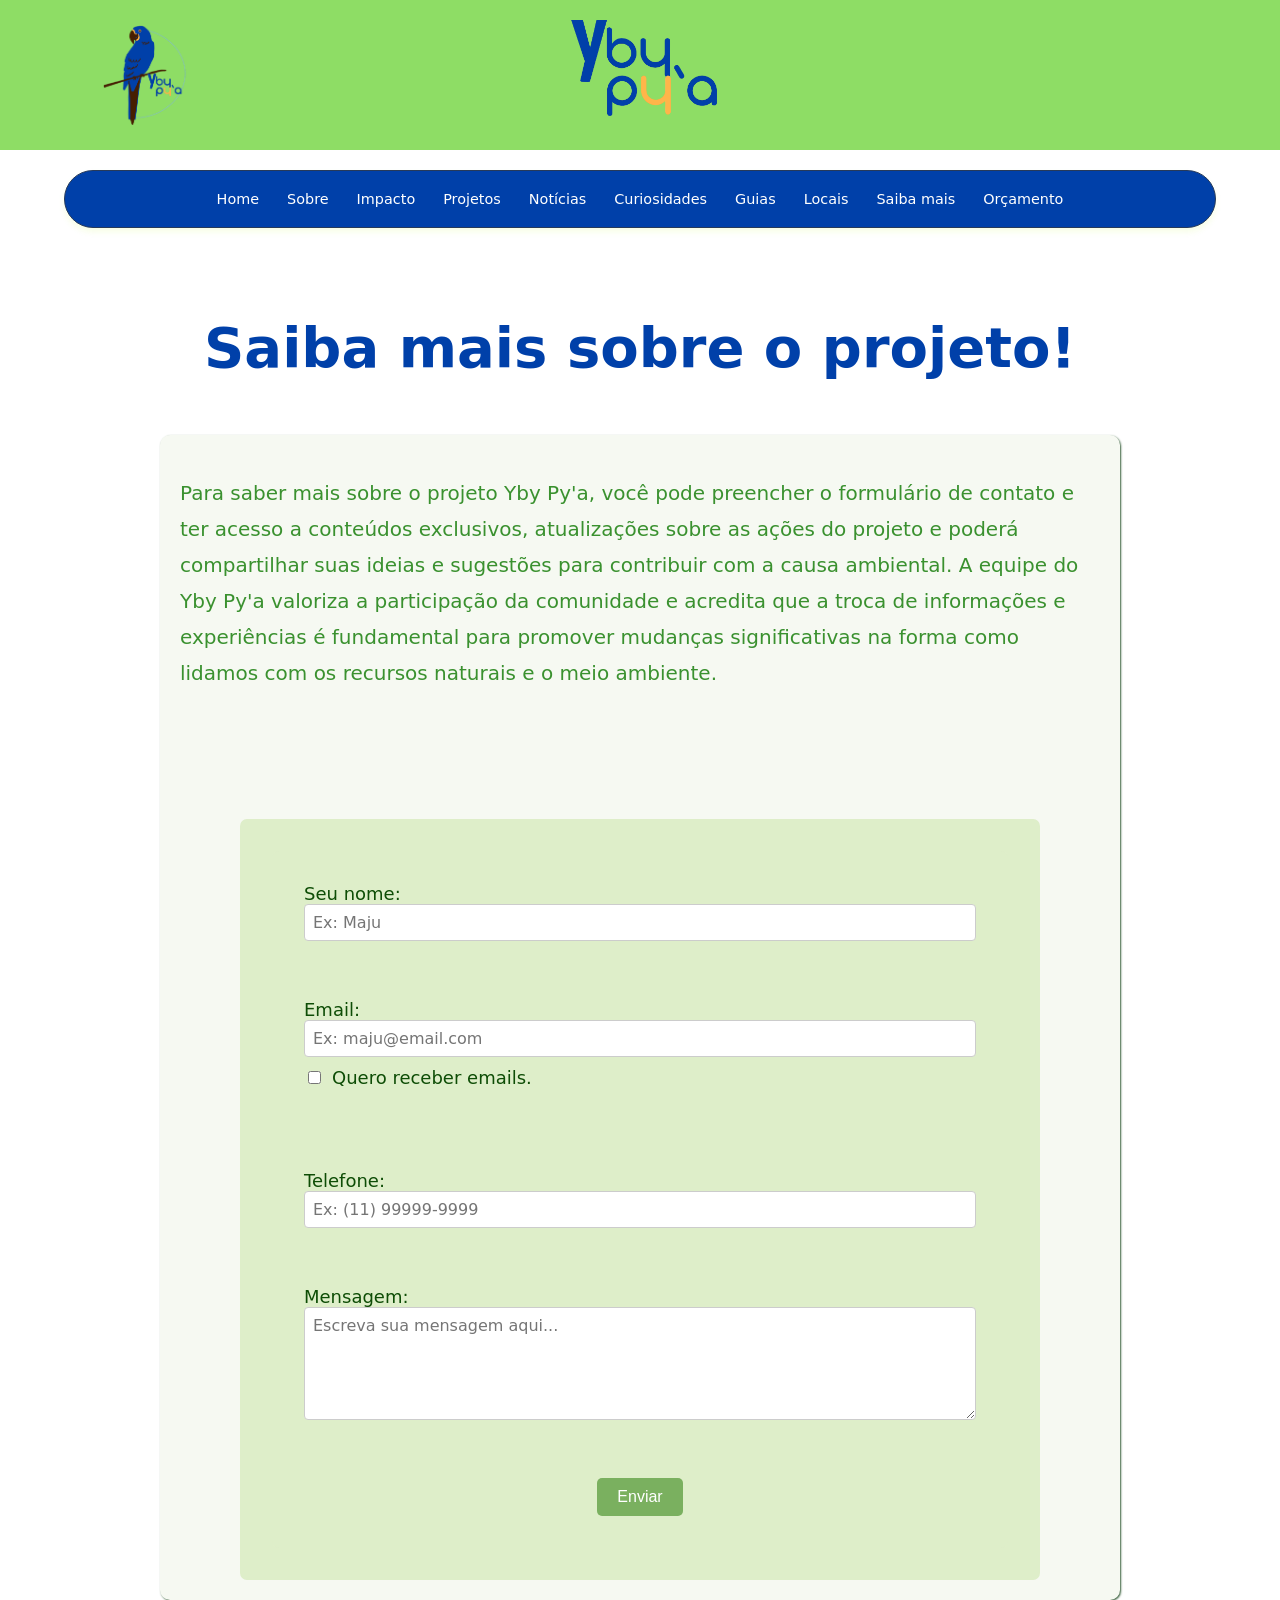
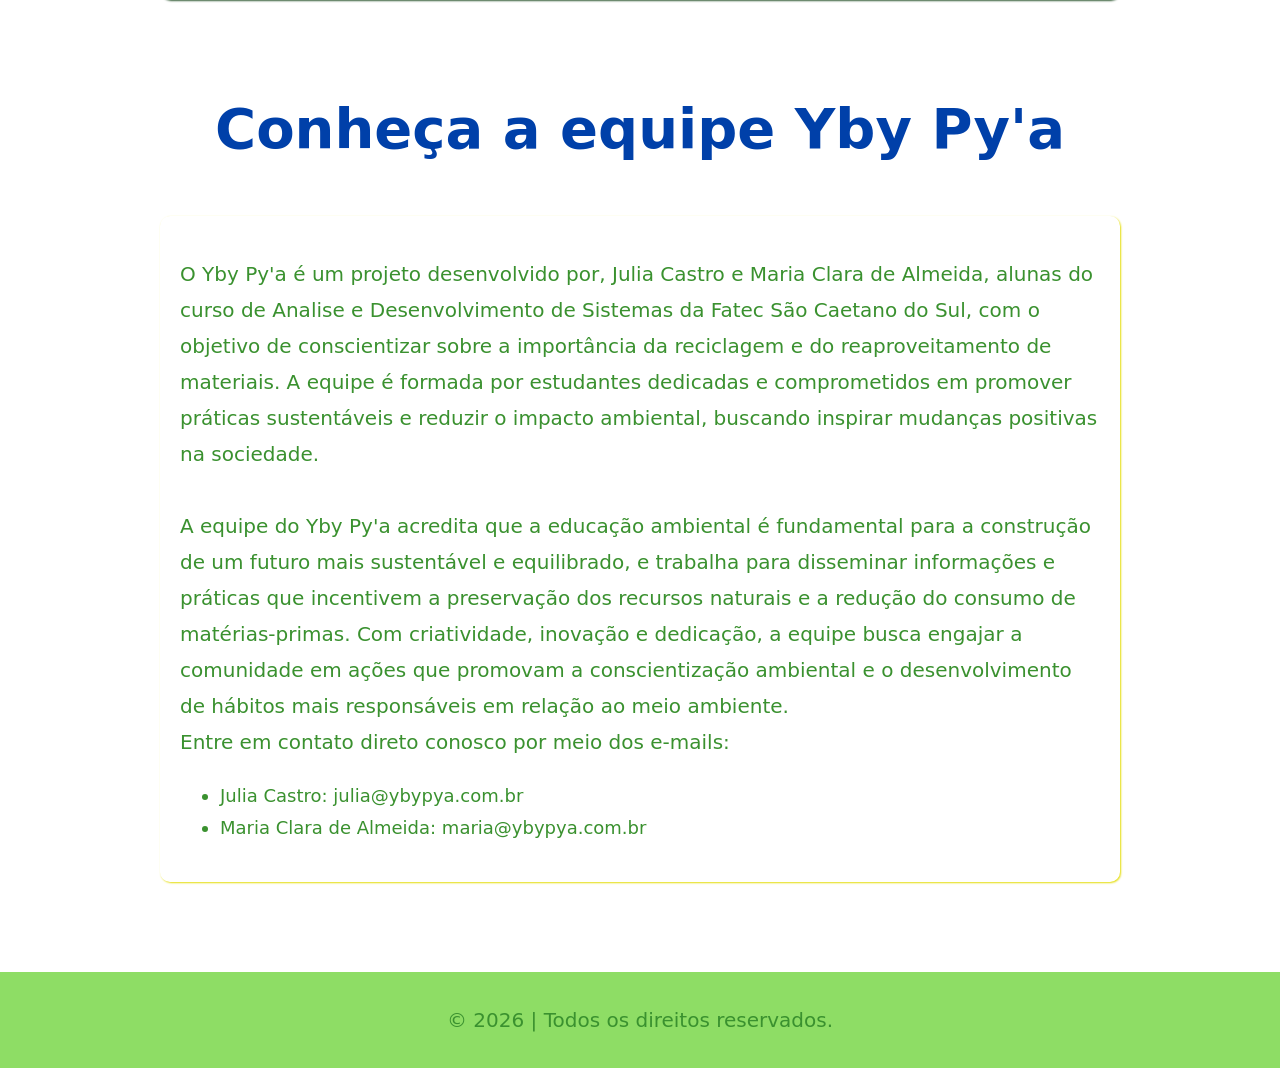
==== contato.html @ 5e4e6590 ".php tirado" ====
<!DOCTYPE html>
<html lang="pt-BR">
<head>
    <meta charset="UTF-8">
    <meta name="viewport" content="width=device-width, initial-scale=1.0">
    <title>Saiba mais</title>
    <link rel="stylesheet" href="css/contato.css">
    <link rel="icon" href="img/logo.png">
</head>
<body>
    <header>
         <img src="img/logo.png" alt="Logotipo do projeto Yby Py'a" class="logo">
         <img src="img/slogan.png" alt="Slogan do projeto Yby Py'a" class="slogan">
    </header>
    <nav class="navbar" aria-label="Navegação principal">
            <ul>
                <li><a href="index.html">Home</a></li>
                <li><a href="sobre.html">Sobre</a></li>
                <li><a href="impacto.html">Impacto</a></li>
                <li><a href="projetos.html">Projetos</a></li>
                <li><a href="noticias.html">Notícias</a></li>
                <li><a href="curiosidades.html">Curiosidades</a></li>
                <li><a href="guias.html">Guias</a></li>
                <li><a href="localizacao.html">Locais</a></li>
                <li><a href="contato.html">Saiba mais</a></li>
                <li><a href="orcamento.html">Orçamento</a></li>
            </ul>
            <div class="indicador"></div>
        </nav>
    <main>
         <h1>Saiba mais sobre o projeto!</h1>
        <article class="saibamais">
            <div>
                <p>
                Para saber mais sobre o projeto Yby Py'a, você pode preencher o formulário de contato e ter acesso a conteúdos exclusivos, atualizações sobre as ações do projeto e poderá compartilhar suas ideias e sugestões para contribuir com a causa ambiental. A equipe do Yby Py'a valoriza a participação da comunidade e acredita que a troca de informações e experiências é fundamental para promover mudanças significativas na forma como lidamos com os recursos naturais e o meio ambiente.
                </p>
            </div>
            <br><br>
            <article class="formulario contato">
                <div>
                    <form id="formContato" class="contato" method="post" enctype="multipart/form-data">
                        <label for="nome">
                            Seu nome: <br>
                            <input id="nome" class="resp" type="text" name="Nvisitante" maxlength="80" placeholder="Ex: Maju" required aria-required="true" pattern="[A-Za-zÀ-ÿ\s]+" title="Por favor, digite apenas letras e espaços no seu nome.">
                        </label>
                        <br><br>
                        <label for="email">
                            Email: <br>
                            <input id="email" class="resp" type="email" name="email" maxlength="100" placeholder="Ex: maju@email.com" required aria-required="true" pattern="[a-zA-Z0-9._%+-]+@[a-zA-Z0-9.-]+\.[a-zA-Z]{2,}$" title="Insira um e-mail válido contendo '@' e domínio com ponto (ex: usuario@email.com).">
                        </label>
                        <label class="check" for="receberemails">
                            <input id="receberemails" type="checkbox" name="receberemails" value="sim">
                            Quero receber emails.
                        </label>
                        <br><br><br>
                        <label for="telefone">
                            Telefone: <br>
                            <input id="telefone" class="resp" type="tel" name="telefone" maxlength="15" placeholder="Ex: (11) 99999-9999" pattern="^[0-9()\s-]+$" title="Digite apenas números, DDD, parênteses e traços no telefone.">
                        </label>
                        <br><br>
                        <label for="mensagem">
                            Mensagem: <br>
                            <textarea id="mensagem" class="resp" name="mensagem" rows="5" cols="50" placeholder="Escreva sua mensagem aqui..."></textarea>
                        </label>
                        <br><br>
                        <input class="botao" type="submit" value="Enviar">
                    </form>
                </div>
            </article>
        </article>
            <br>
        <h1>Conheça a equipe Yby Py'a</h1>
        <article class="equipe">
            <div>
                <p>
                    O Yby Py'a é um projeto desenvolvido por, Julia Castro e Maria Clara de Almeida, alunas do curso de Analise e Desenvolvimento de Sistemas da Fatec São Caetano do Sul, com o objetivo de conscientizar sobre a importância da reciclagem e do reaproveitamento de materiais. A equipe é formada por estudantes dedicadas e comprometidos em promover práticas sustentáveis e reduzir o impacto ambiental, buscando inspirar mudanças positivas na sociedade.
                    <br><br>
                    A equipe do Yby Py'a acredita que a educação ambiental é fundamental para a construção de um futuro mais sustentável e equilibrado, e trabalha para disseminar informações e práticas que incentivem a preservação dos recursos naturais e a redução do consumo de matérias-primas. Com criatividade, inovação e dedicação, a equipe busca engajar a comunidade em ações que promovam a conscientização ambiental e o desenvolvimento de hábitos mais responsáveis em relação ao meio ambiente.
                    <br>
                     Entre em contato direto conosco por meio dos e-mails:
                </p>
                <ul>
                    <li> Julia Castro:  julia@ybypya.com.br </li>
                    <li> Maria Clara de Almeida:  maria@ybypya.com.br </li>
                </ul>
            </div>
        </article>
        <dialog id="myModal" aria-modal="true" aria-labelledby="modalTitle">
            <h2 id="modalTitle">Formulário enviado!</h2>
            <p>Obrigado por participar do Yby Py'a. Em breve você receberá novidades sobre o projeto!.</p>
            <button id="closeModal" type="button">Fechar</button>
        </dialog>
    </main>
    <footer>
        <p>
            © 2026 | Todos os direitos reservados.
        </p>
    </footer>
    <script src="js/modal.js"></script>
    <script src="js/navbar.js"></script>
</body>
</html>
---- css/contato.css ----
* {
    box-sizing: border-box;
}

html {
    font-size: 16px;
    scroll-behavior: smooth;
}

body {
    margin: 0;
    padding: 0;
    font-family: system-ui, -apple-system, BlinkMacSystemFont, 'Segoe UI', sans-serif;
    background-color: white;
    color: #30472d;
    max-width: 100%;
    overflow-x: hidden;
}

/* ==========================================================================
   CABEÇALHO
   ========================================================================== */
header {
    background-color: #8edd65;
    text-align: center;
    padding: 1.25rem;
    display: grid;
    grid-template-columns: 1fr 1fr 1fr;
    align-items: center;
}

.logo {
    width: 15.625rem;
    max-width: 100%;
    height: 6.25rem;
    object-fit: contain;
    border-radius: 0.375rem;
    grid-column: 1;
    justify-self: start;
}

.slogan {
    width: 15.625rem;
    max-width: 100%;
    height: 6.875rem;
    object-fit: cover;
    border-radius: 0.375rem;
    grid-column: 2;
    justify-self: center;
}

/* ==========================================================================
   NAVEGAÇÃO (.navbar)
   ========================================================================== */
.navbar {
    position: relative;
    width: 80%;   
    margin: 20px auto;    
    padding: 15px 20px;
    background-color: #0040a9;
    border-radius: 60px;
    backdrop-filter: blur(10px);
    box-shadow: 0 4px 6px rgba(172, 248, 9, 0.1);
    border: 0.5px solid #273a59;
}

.navbar ul {
    position: relative;
    z-index: 1;               
    display: flex;
    justify-content: center;
    align-items: center;      
    gap: 10px;
    margin: 0;
    padding: 0;
    list-style: none;
}

.navbar a {
    display: block;
    padding: 10px 20px;
    font-size: 16px;
    line-height: normal;
    color: #fff;
    text-decoration: none;
    font-weight: 500;
    border-radius: 30px;
    text-align: center;
    background: none;       
    transition: color 0.3s ease, transform 0.3s ease;
}

.navbar a:hover,
.navbar a.ativo {
    color: #0040a9;
}

.navbar a:hover {
    color: #0040a9;
    transform: translateY(-2px);
}

.navbar:hover a.ativo:not(:hover) {
    color: #fff;
}

.indicador {
    position: absolute;
    z-index: 0;
    top: 0;
    left: 0;
    width: 0;
    height: 0;
    background-color: #8edd65;
    border-radius: 30px;
    box-shadow: 0 0 14px rgba(142, 221, 101, 0.6); 
    transition: left 0.4s cubic-bezier(0.68, -0.25, 0.27, 1.25),
                width 0.4s cubic-bezier(0.68, -0.25, 0.27, 1.25),
                top 0.4s ease,
                height 0.4s ease;
    pointer-events: none;
}

/* ==========================================================================
   CONTEÚDO PRINCIPAL E TIPOGRAFIA (UNIDADES RELATIVAS REM/EM)
   ========================================================================== */
main {
    padding: 2.5rem;
}

h1 {
    color: #0040a9;
    font-size: 3.5rem;
    line-height: 1.3;
    display: flex;
    justify-content: center;
    text-align: center;
    margin: 1.5rem 0;
}

h2 {
    font-size: 1.75rem;
    color: #0040a9;
}

p {
    color: #3a912f;
    font-size: 1.25rem;
    line-height: 1.8;
}

ul {
    color: #3a912f;
    font-size: 1.125rem;
    line-height: 1.8;
}

b {
    color: #0040a9;
    text-align: center;
    font-size: 1.5rem;
    line-height: 1.5;
}

/* ==========================================================================
   SEÇÕES E CARDS (.saibamais, .equipe)
   ========================================================================== */
.saibamais {
    background-color: #f6f9f2;
    font-size: 1.25rem;
    box-shadow: 1px 1px 2px #3b623e;
    color: #30472d;
    padding: 1.25rem;
    margin: 3.125rem auto;
    width: 80%;
    display: flex;
    flex-direction: column;
    align-items: stretch;
    gap: 1.875rem;
    border-radius: 0.625rem;
    transition: transform 0.3s ease, box-shadow 0.3s ease;
}

.saibamais:hover {
    transform: translateY(-8px);
    box-shadow: 2px 4px 8px #517854;
}

.equipe {
    background-color: #ffffff;
    box-shadow: 1px 1px 2px #e4dd0b;
    padding: 1.25rem;
    margin: 3.125rem auto;
    width: 80%;
    display: flex;
    gap: 1.875rem;
    align-items: center;
    border-radius: 0.625rem;
    transition: transform 0.3s ease, box-shadow 0.3s ease;
}

.equipe:hover {
    transform: translateY(-8px);
    box-shadow: 2px 4px 8px #e4dd0b;
}

/* ==========================================================================
   FORMULÁRIO (.formulario, .contato)
   ========================================================================== */
.formulario,
.contato {
    border-radius: 0.4375rem;
    box-shadow: none;
    background-color: #deeec9;
    padding: 2rem;
    align-items: center;
    font-size: 1.25rem;
    width: 100%;
    max-width: 800px;
    margin: 0 auto;
}

.formulario:hover,
.contato:hover {
    transform: none;
    box-shadow: none;
}

label {
    display: block;
    margin-bottom: 0.625rem;
    font-size: 1.125rem;
    color: #0e4d06;
}

input.resp,
textarea.resp,
.resp {
    width: 100%;
    padding: 0.5rem;
    border: 1px solid #ccc;
    border-radius: 0.25rem;
    font-size: 1rem;
    display: block;
    font-family: inherit;
    box-sizing: border-box;
}

textarea.resp {
    resize: vertical;
}

.botao {
    background-color: #7ab05f;
    color: white;
    border: none;
    padding: 0.625rem 1.25rem;
    font-size: 1rem;
    border-radius: 0.3125rem;
    cursor: pointer;
    display: block;
    margin: 0 auto;
    transition: background-color 0.3s ease;
}

.botao:hover {
    background-color: #63924c;
}

.check {
    display: flex;
    align-items: center;
    gap: 0.5rem;
    margin-top: 0.625rem;
    font-size: 1.125rem;
}

/* ==========================================================================
   MODAL / DIALOG
   ========================================================================== */
dialog {
    border: none;
    border-radius: 0.5rem;
    padding: 1.5rem;
    max-width: 25rem;
    width: 90%;
    box-shadow: 0 10px 25px rgba(0, 0, 0, 0.2);
}

dialog::backdrop {
    background: rgba(0, 0, 0, 0.5);
    backdrop-filter: blur(2px);
}

#myModal {
    text-align: center;
}

#myModal button {
    display: block;
    margin: 1.25rem auto 0;
    padding: 0.5rem 1.5rem;
    border: none;
    border-radius: 0.5rem;
    background-color: #3a9a3a;
    color: white;
    font-size: 1rem;
    cursor: pointer;
    transition: background-color 0.3s ease;
}

#myModal button:hover {
    background-color: #2d7a2d;
}

/* ==========================================================================
   RODAPÉ
   ========================================================================== */
footer {
    background-color: #8edd65;
    color: white;
    align-items: center;
    justify-content: center;
    display: flex;
    min-height: 3.125rem;
    padding: 0.625rem;
    text-align: center;
    font-size: 1rem;
}

/* ==========================================================================
   MEDIA QUERIES (RESPONSIVIDADE COMPLETA)
   ========================================================================== */

/* 1. CELULAR (MÁXIMO 600px) */
@media (max-width: 600px) {
    header {
        grid-template-columns: 1fr;
        gap: 0.75rem;
        padding: 1rem;
    }

    .logo,
    .slogan {
        grid-column: 1;
        justify-self: center;
        max-width: 12.5rem;
        height: auto;
    }

    main {
        padding: 1.25rem 0.75rem;
    }

    h1 {
        font-size: 1.875rem;
        margin: 1rem 0;
    }

    h2 {
        font-size: 1.35rem;
    }

    p {
        font-size: 1rem;
        line-height: 1.6;
    }

    ul {
        font-size: 0.9375rem;
        line-height: 1.6;
        padding-left: 1.25rem;
    }

    .navbar {
        width: 100%;
        margin: 0.75rem auto;
        padding: 0.625rem 0.5rem;
        border-radius: 1.25rem;
    }

    .navbar ul {
        display: flex;
        flex-wrap: wrap;
        justify-content: center;
        align-items: center;
        gap: 0.375rem;
        width: 100%;
    }

    .navbar li {
        flex: 1 1 auto;
        text-align: center;
    }

    .navbar a {
        padding: 0.5rem 0.625rem;
        font-size: 0.8125rem;
        border-radius: 0.75rem;
        white-space: nowrap;
    }

    .indicador {
        display: none;
    }

    .saibamais,
    .equipe,
    article {
        width: 100%;
        margin: 1.5rem auto;
        padding: 1rem;
        flex-direction: column;
        align-items: stretch;
        gap: 1rem;
    }

    .formulario,
    .contato,
    form#formContato {
        width: 100%;
        padding: 1rem;
        box-sizing: border-box;
    }

    input.resp,
    textarea.resp,
    .resp,
    form input[type="text"],
    form input[type="email"],
    form input[type="tel"],
    form textarea {
        width: 100%;
        padding: 0.625rem;
        font-size: 1rem;
        box-sizing: border-box;
    }

    .botao {
        width: 100%;
        padding: 0.75rem;
        font-size: 1rem;
    }
}

/* 2. TABLET (601px A 1024px) */
@media (min-width: 601px) and (max-width: 1024px) {
    header {
        grid-template-columns: 1fr 1fr;
        gap: 1rem;
        padding: 1.25rem;
    }

    .logo {
        grid-column: 1;
        justify-self: center;
        max-width: 13.75rem;
        height: auto;
    }

    .slogan {
        grid-column: 2;
        justify-self: center;
        max-width: 13.75rem;
        height: auto;
    }

    main {
        padding: 1.875rem 1.25rem;
    }

    h1 {
        font-size: 2.5rem;
    }

    p {
        font-size: 1.125rem;
        line-height: 1.7;
    }

    ul {
        font-size: 1rem;
        line-height: 1.7;
    }

    .navbar {
        width: 95%;
        padding: 0.75rem 0.5rem;
        border-radius: 2rem;
    }

    .navbar ul {
        display: flex;
        flex-wrap: wrap;
        justify-content: center;
        gap: 0.375rem;
    }

    .navbar a {
        padding: 0.5rem 0.625rem;
        font-size: 0.875rem;
    }

    .saibamais,
    .equipe {
        width: 90%;
        padding: 1.25rem;
        margin: 2rem auto;
    }

    .formulario,
    .contato {
        width: 90%;
        padding: 1.25rem;
    }

    input.resp,
    textarea.resp,
    .resp {
        width: 100%;
    }
}

/* 3. NOTEBOOKS E MONITORES INTERMEDIÁRIOS (1025px A 1366px) - CORREÇÃO DA NAVBAR */
@media (min-width: 1025px) and (max-width: 1366px) {
    .navbar {
        width: 90%;
        max-width: 100%;
        padding: 12px 15px;
    }

    .navbar ul {
        gap: 4px;
    }

    .navbar a {
        padding: 8px 12px;
        font-size: 0.9rem;
    }
}

/* 4. DESKTOP TELA GRANDE (ACIMA DE 1366px) */
@media (min-width: 1367px) {
    header {
        grid-template-columns: 1fr 1fr 1fr;
        padding: 1.25rem 2.5rem;
    }

    .logo {
        grid-column: 1;
        justify-self: start;
    }

    .slogan {
        grid-column: 2;
        justify-self: center;
    }

    main {
        padding: 2.5rem;
    }

    h1 {
        font-size: 3.5rem;
    }

    p {
        font-size: 1.25rem;
    }

    .navbar {
        width: 85%;
        max-width: 80rem;
    }

    .navbar ul {
        display: flex;
        flex-wrap: nowrap;
        justify-content: center;
        gap: 0.625rem;
    }

    .navbar a {
        padding: 0.625rem 1.25rem;
        font-size: 1rem;
    }

    .saibamais,
    .equipe {
        width: 80%;
        max-width: 68.75rem;
    }

    .formulario,
    .contato {
        width: 100%;
        max-width: 800px;
        margin: 0 auto;
        padding: 2rem;
    }

    input.resp,
    textarea.resp,
    .resp {
        width: 100%;
    }
}
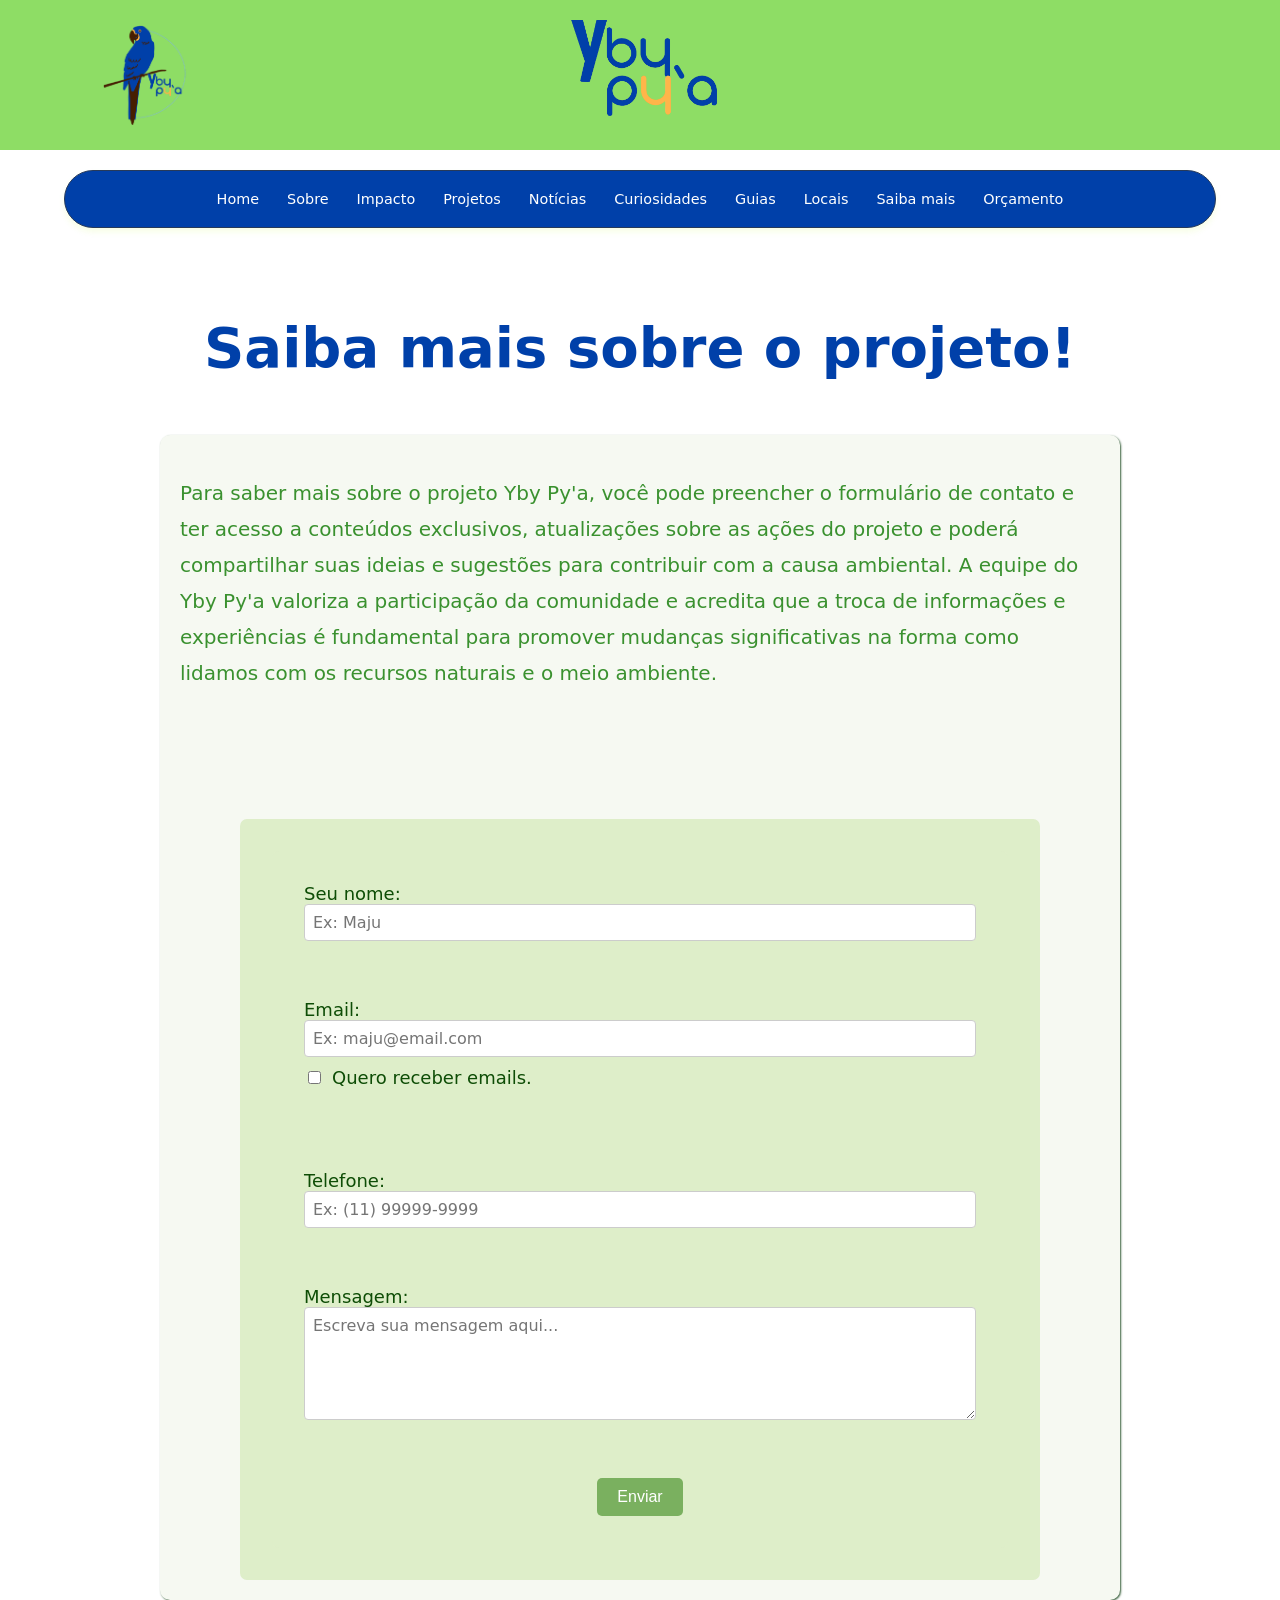
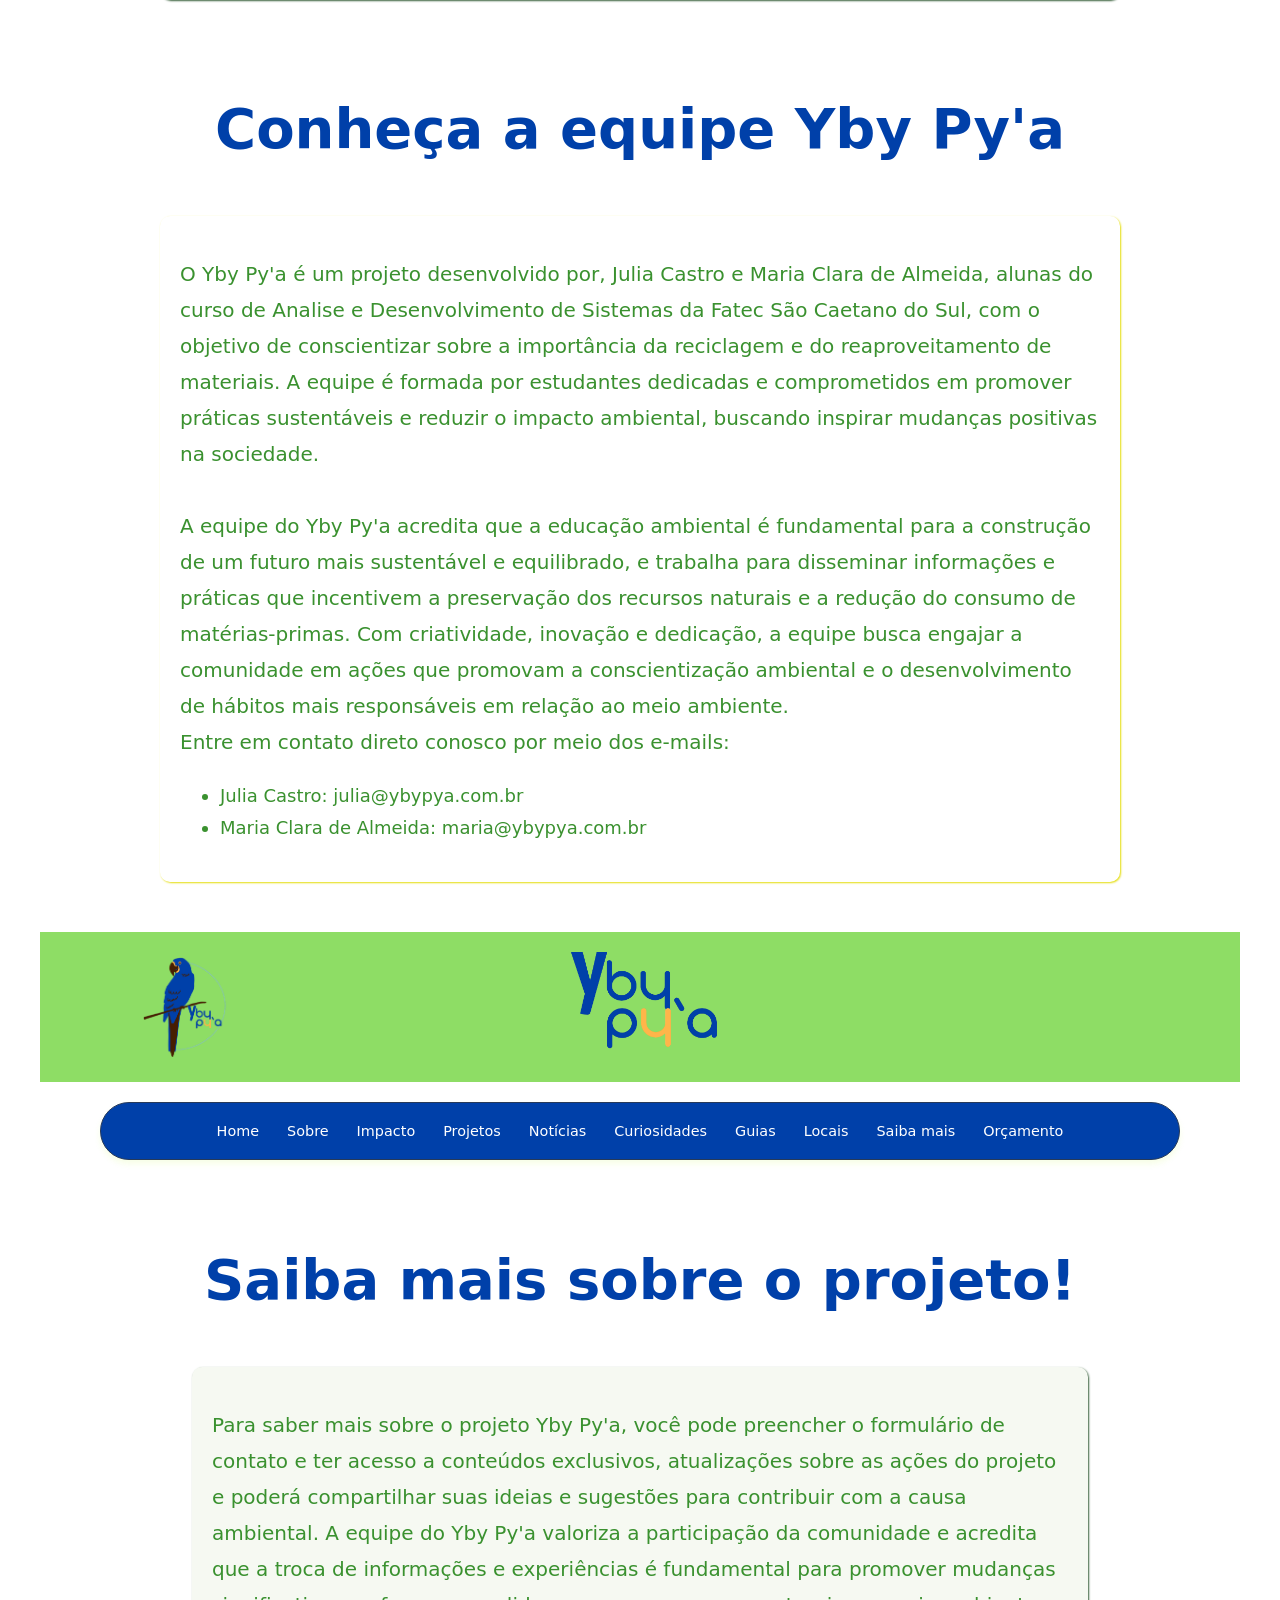
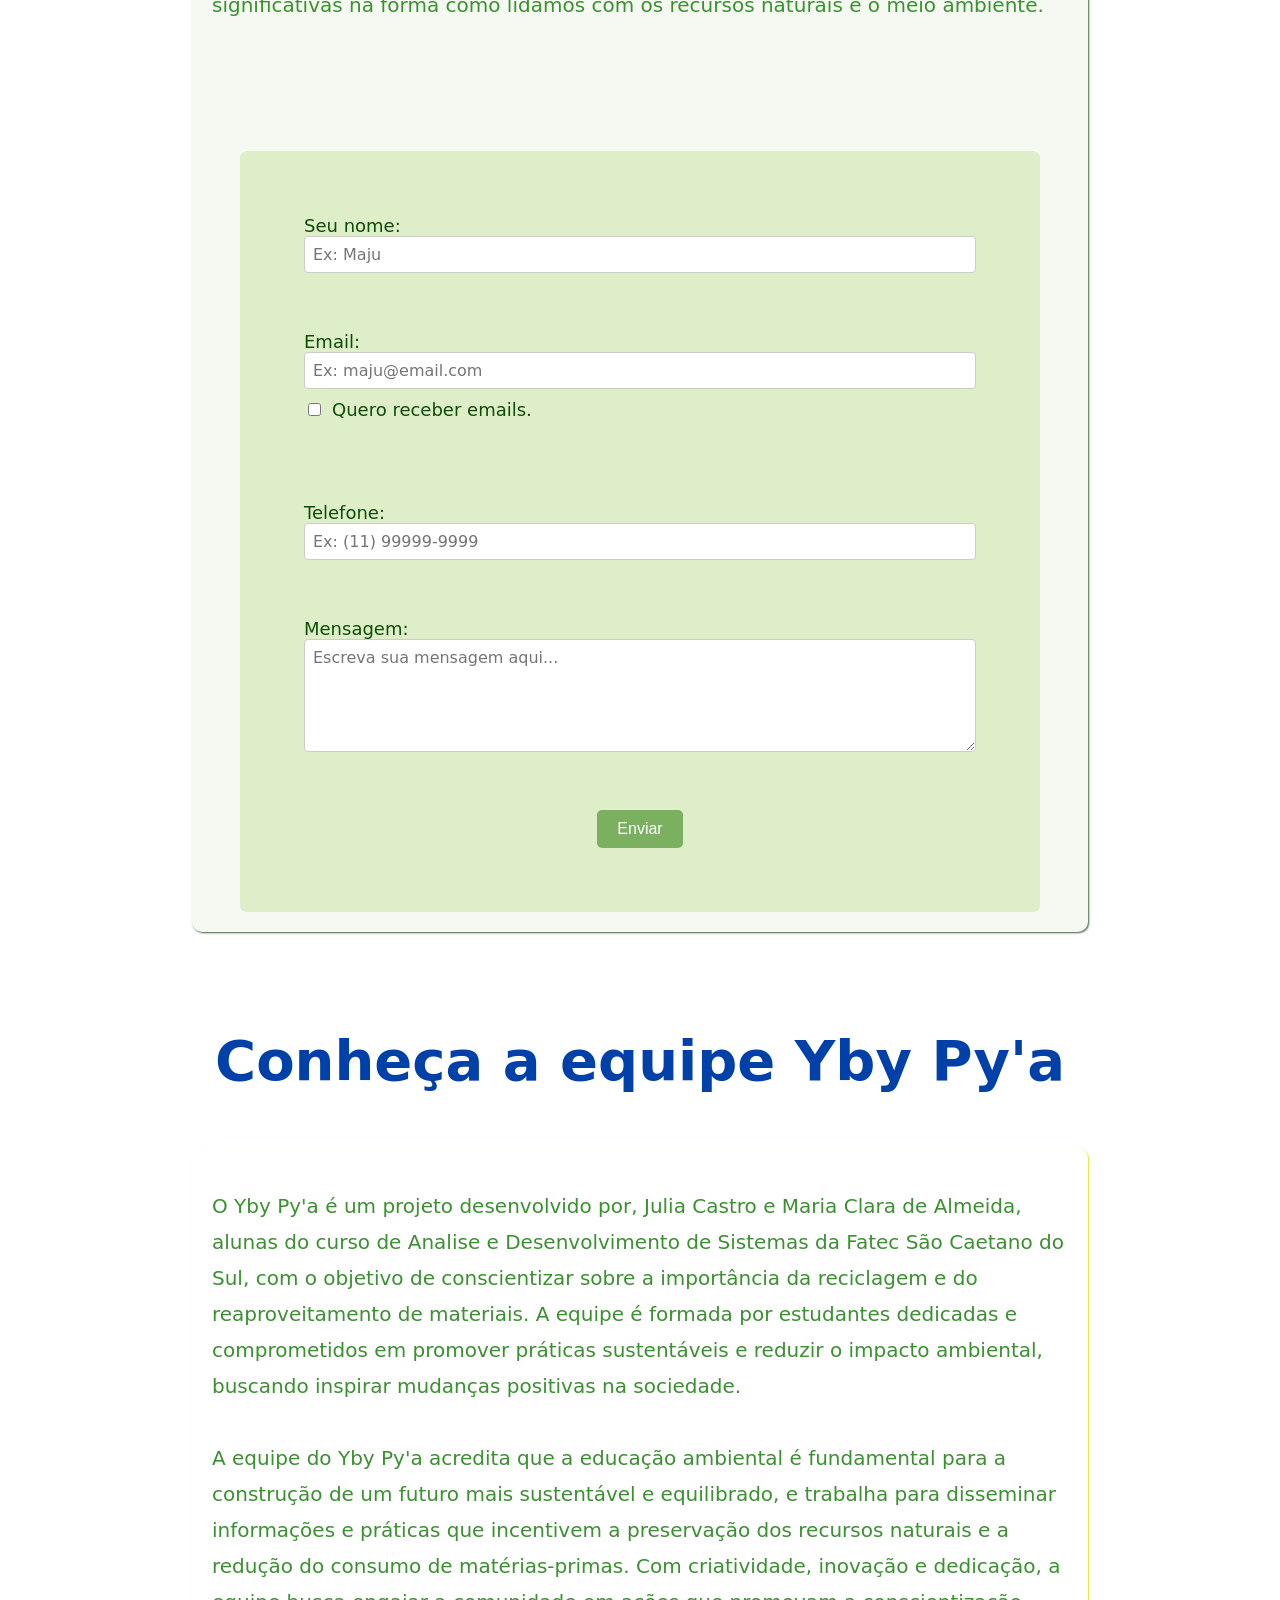
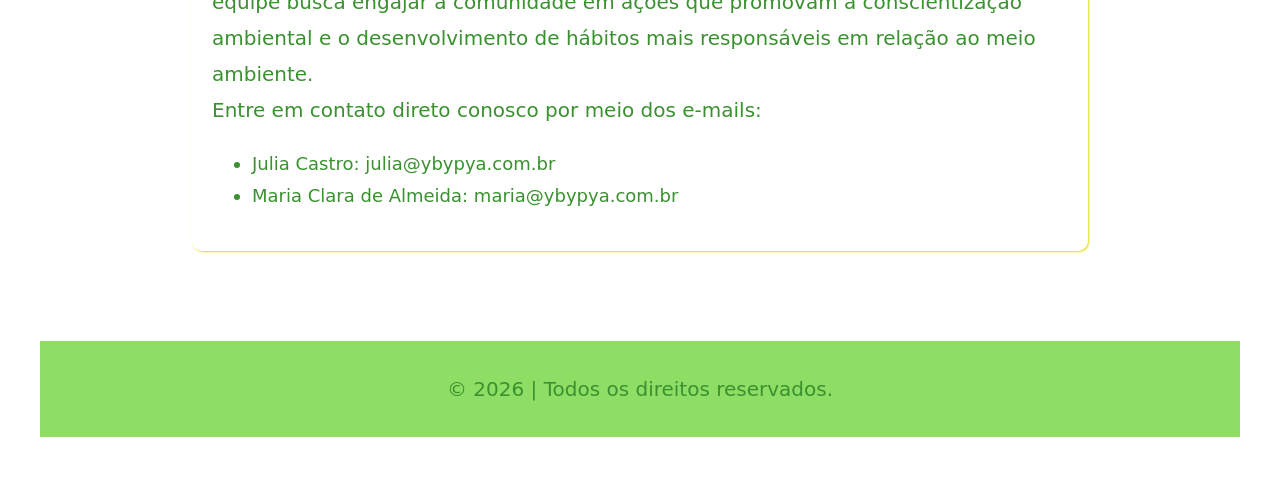
==== commit 69946d2e: "tentativa 8 formulários certo" ====
--- a/contato.html
+++ b/contato.html
@@ -38,7 +38,7 @@
             <br><br>
             <article class="formulario contato">
                 <div>
-                    <form id="formContato" class="contato" method="post" enctype="multipart/form-data">
+                    <form id="formContato" class="contato">
                         <label for="nome">
                             Seu nome: <br>
                             <input id="nome" class="resp" type="text" name="Nvisitante" maxlength="80" placeholder="Ex: Maju" required aria-required="true" pattern="[A-Za-zÀ-ÿ\s]+" title="Por favor, digite apenas letras e espaços no seu nome.">
@@ -63,7 +63,7 @@
                             <textarea id="mensagem" class="resp" name="mensagem" rows="5" cols="50" placeholder="Escreva sua mensagem aqui..."></textarea>
                         </label>
                         <br><br>
-                        <input class="botao" type="submit" value="Enviar">
+                        <button type="button" id="btnEnviar" class="botao">Enviar</button>
                     </form>
                 </div>
             </article>
@@ -85,18 +85,138 @@
                 </ul>
             </div>
         </article>
-        <dialog id="myModal" aria-modal="true" aria-labelledby="modalTitle">
+        <!DOCTYPE html>
+<html lang="pt-BR">
+<head>
+    <meta charset="UTF-8">
+    <meta name="viewport" content="width=device-width, initial-scale=1.0">
+    <title>Saiba mais</title>
+    <link rel="stylesheet" href="css/contato.css">
+    <link rel="icon" href="img/logo.png">
+</head>
+<body>
+    <header>
+        <img src="img/logo.png" alt="Logotipo do projeto Yby Py'a" class="logo">
+        <img src="img/slogan.png" alt="Slogan do projeto Yby Py'a" class="slogan">
+    </header>
+
+    <nav class="navbar" aria-label="Navegação principal">
+        <ul>
+            <li><a href="index.html">Home</a></li>
+            <li><a href="sobre.html">Sobre</a></li>
+            <li><a href="impacto.html">Impacto</a></li>
+            <li><a href="projetos.html">Projetos</a></li>
+            <li><a href="noticias.html">Notícias</a></li>
+            <li><a href="curiosidades.html">Curiosidades</a></li>
+            <li><a href="guias.html">Guias</a></li>
+            <li><a href="localizacao.html">Locais</a></li>
+            <li><a href="contato.html">Saiba mais</a></li>
+            <li><a href="orcamento.html">Orçamento</a></li>
+        </ul>
+        <div class="indicador"></div>
+    </nav>
+
+    <main>
+        <h1>Saiba mais sobre o projeto!</h1>
+        <article class="saibamais">
+            <div>
+                <p>
+                Para saber mais sobre o projeto Yby Py'a, você pode preencher o formulário de contato e ter acesso a conteúdos exclusivos, atualizações sobre as ações do projeto e poderá compartilhar suas ideias e sugestões para contribuir com a causa ambiental. A equipe do Yby Py'a valoriza a participação da comunidade e acredita que a troca de informações e experiências é fundamental para promover mudanças significativas na forma como lidamos com os recursos naturais e o meio ambiente.
+                </p>
+            </div>
+            <br><br>
+            <article class="formulario contato">
+                <div>
+                    <form id="formContato" class="contato">
+                        <label for="nome">
+                            Seu nome: <br>
+                            <input id="nome" class="resp" type="text" name="Nvisitante" maxlength="80" placeholder="Ex: Maju" required aria-required="true" pattern="[A-Za-zÀ-ÿ\s]+" title="Por favor, digite apenas letras e espaços no seu nome.">
+                        </label>
+                        <br><br>
+                        <label for="email">
+                            Email: <br>
+                            <input id="email" class="resp" type="email" name="email" maxlength="100" placeholder="Ex: maju@email.com" required aria-required="true" pattern="[a-zA-Z0-9._%+-]+@[a-zA-Z0-9.-]+\.[a-zA-Z]{2,}$" title="Insira um e-mail válido contendo '@' e domínio com ponto (ex: usuario@email.com).">
+                        </label>
+                        <label class="check" for="receberemails">
+                            <input id="receberemails" type="checkbox" name="receberemails" value="sim">
+                            Quero receber emails.
+                        </label>
+                        <br><br><br>
+                        <label for="telefone">
+                            Telefone: <br>
+                            <input id="telefone" class="resp" type="tel" name="telefone" maxlength="15" placeholder="Ex: (11) 99999-9999" pattern="^[0-9()\s\-]+$" title="Digite apenas números, DDD, parênteses e traços no telefone.">
+                        </label>
+                        <br><br>
+                        <label for="mensagem">
+                            Mensagem: <br>
+                            <textarea id="mensagem" class="resp" name="mensagem" rows="5" cols="50" placeholder="Escreva sua mensagem aqui..."></textarea>
+                        </label>
+                        <br><br>
+                        <button type="button" id="btnEnviar" class="botao">Enviar</button>
+                    </form>
+                </div>
+            </article>
+        </article>
+        <br>
+        <h1>Conheça a equipe Yby Py'a</h1>
+        <article class="equipe">
+            <div>
+                <p>
+                    O Yby Py'a é um projeto desenvolvido por, Julia Castro e Maria Clara de Almeida, alunas do curso de Analise e Desenvolvimento de Sistemas da Fatec São Caetano do Sul, com o objetivo de conscientizar sobre a importância da reciclagem e do reaproveitamento de materiais. A equipe é formada por estudantes dedicadas e comprometidos em promover práticas sustentáveis e reduzir o impacto ambiental, buscando inspirar mudanças positivas na sociedade.
+                    <br><br>
+                    A equipe do Yby Py'a acredita que a educação ambiental é fundamental para a construção de um futuro mais sustentável e equilibrado, e trabalha para disseminar informações e práticas que incentivem a preservação dos recursos naturais e a redução do consumo de matérias-primas. Com criatividade, inovação e dedicação, a equipe busca engajar a comunidade em ações que promovam a conscientização ambiental e o desenvolvimento de hábitos mais responsáveis em relação ao meio ambiente.
+                    <br>
+                    Entre em contato direto conosco por meio dos e-mails:
+                </p>
+                <ul>
+                    <li> Julia Castro: julia@ybypya.com.br </li>
+                    <li> Maria Clara de Almeida: maria@ybypya.com.br </li>
+                </ul>
+            </div>
+        </article>
+
+       <dialog id="myModal" aria-modal="true" aria-labelledby="modalTitle">
             <h2 id="modalTitle">Formulário enviado!</h2>
             <p>Obrigado por participar do Yby Py'a. Em breve você receberá novidades sobre o projeto!.</p>
             <button id="closeModal" type="button">Fechar</button>
         </dialog>
-    </main>
-    <footer>
-        <p>
-            © 2026 | Todos os direitos reservados.
-        </p>
-    </footer>
-    <script src="js/modal.js"></script>
+        </main>
+        <footer>
+            <p>
+                © 2026 | Todos os direitos reservados.
+            </p>
+        </footer>
+
+        <!-- Script do Modal Embutido (Resolve 100% de erros de caminho e Regex no Railway) -->
+        <script>
+            document.addEventListener('DOMContentLoaded', function() {
+                const form = document.getElementById('formContato');
+                const modal = document.getElementById('myModal');
+                const btnEnviar = document.getElementById('btnEnviar');
+                const closeModalBtn = document.getElementById('closeModal');
+
+                if (btnEnviar && form && modal) {
+                    btnEnviar.addEventListener('click', function() {
+                        // Valida os padrões nativos (Nome sem número, E-mail com ponto, Telefone válido)
+                        if (form.checkValidity()) {
+                            modal.showModal();
+                            form.reset();
+                        } else {
+                            // Aponta o erro no campo se a validação falhar
+                            form.reportValidity();
+                        }
+                    });
+                }
+
+                if (closeModalBtn && modal) {
+                    closeModalBtn.addEventListener('click', function() {
+                        modal.close();
+                    });
+                }
+            });
+        </script>
+
     <script src="js/navbar.js"></script>
+
 </body>
 </html>
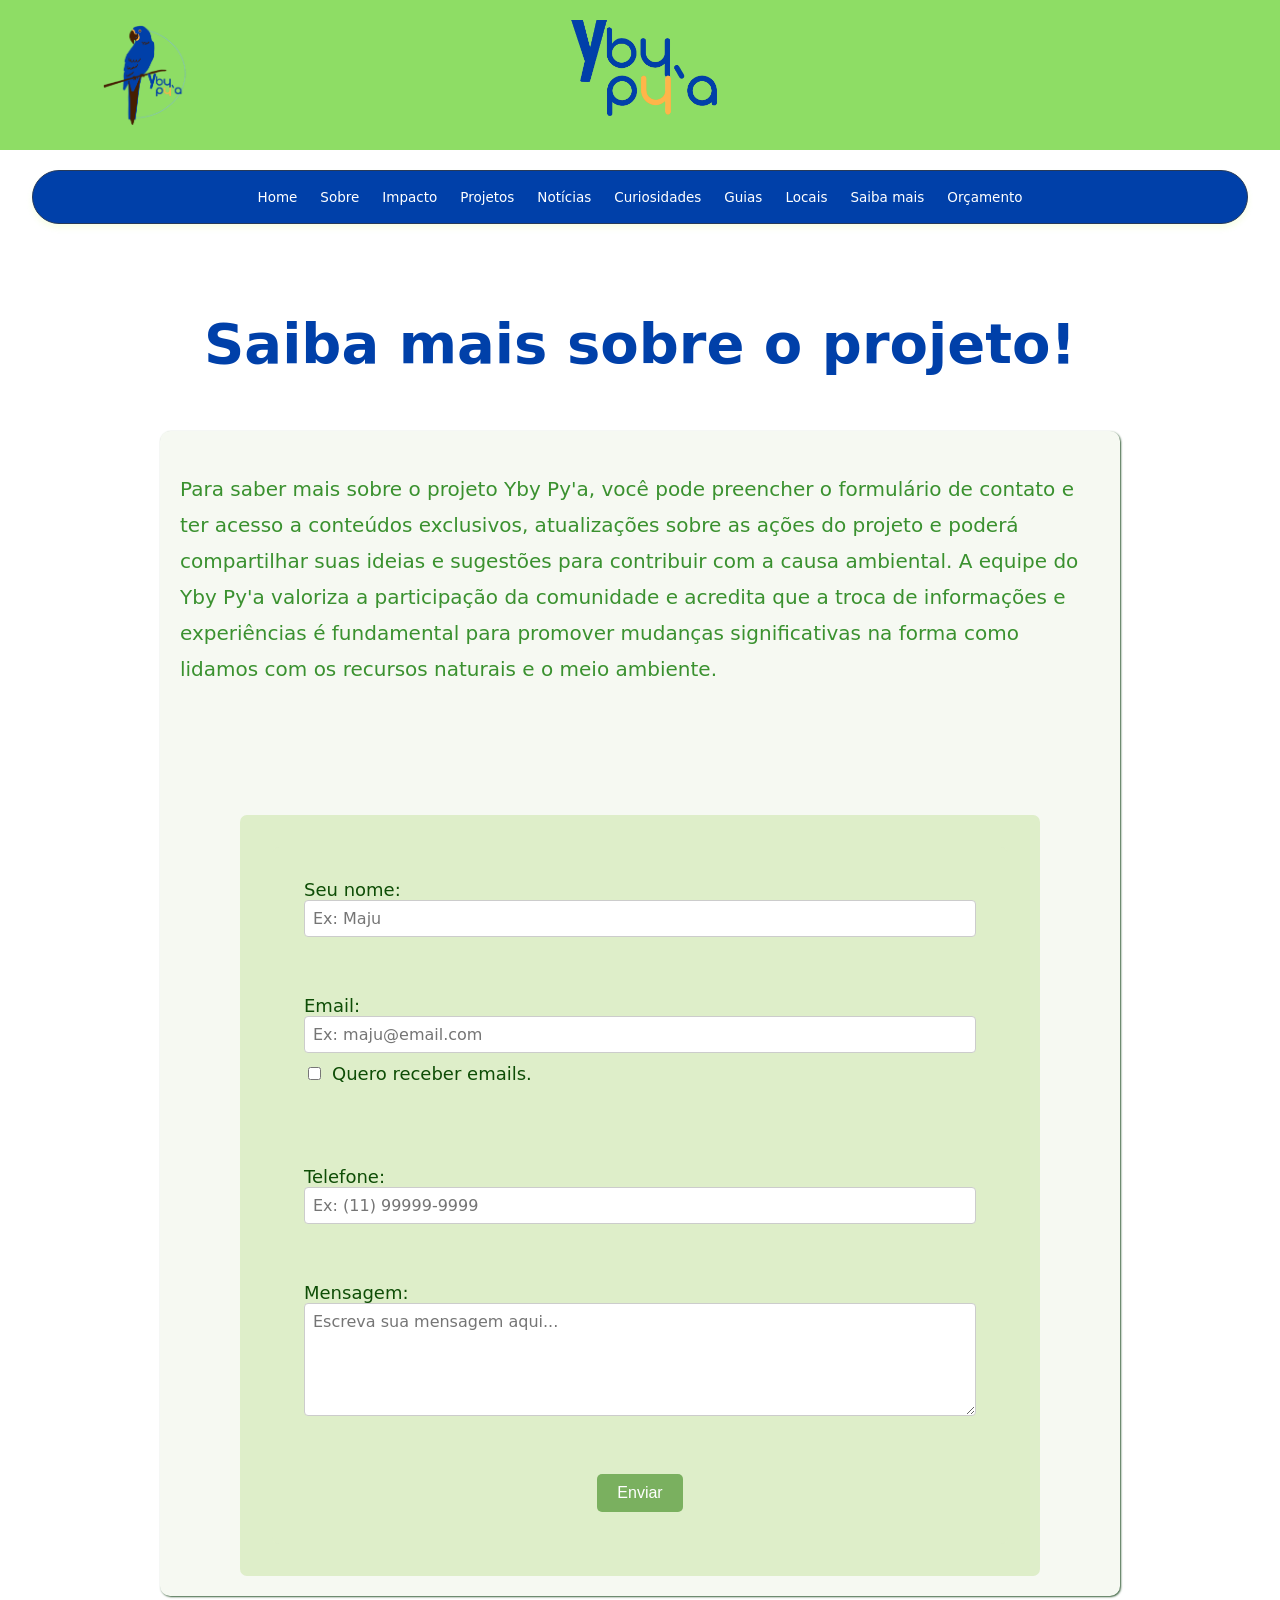
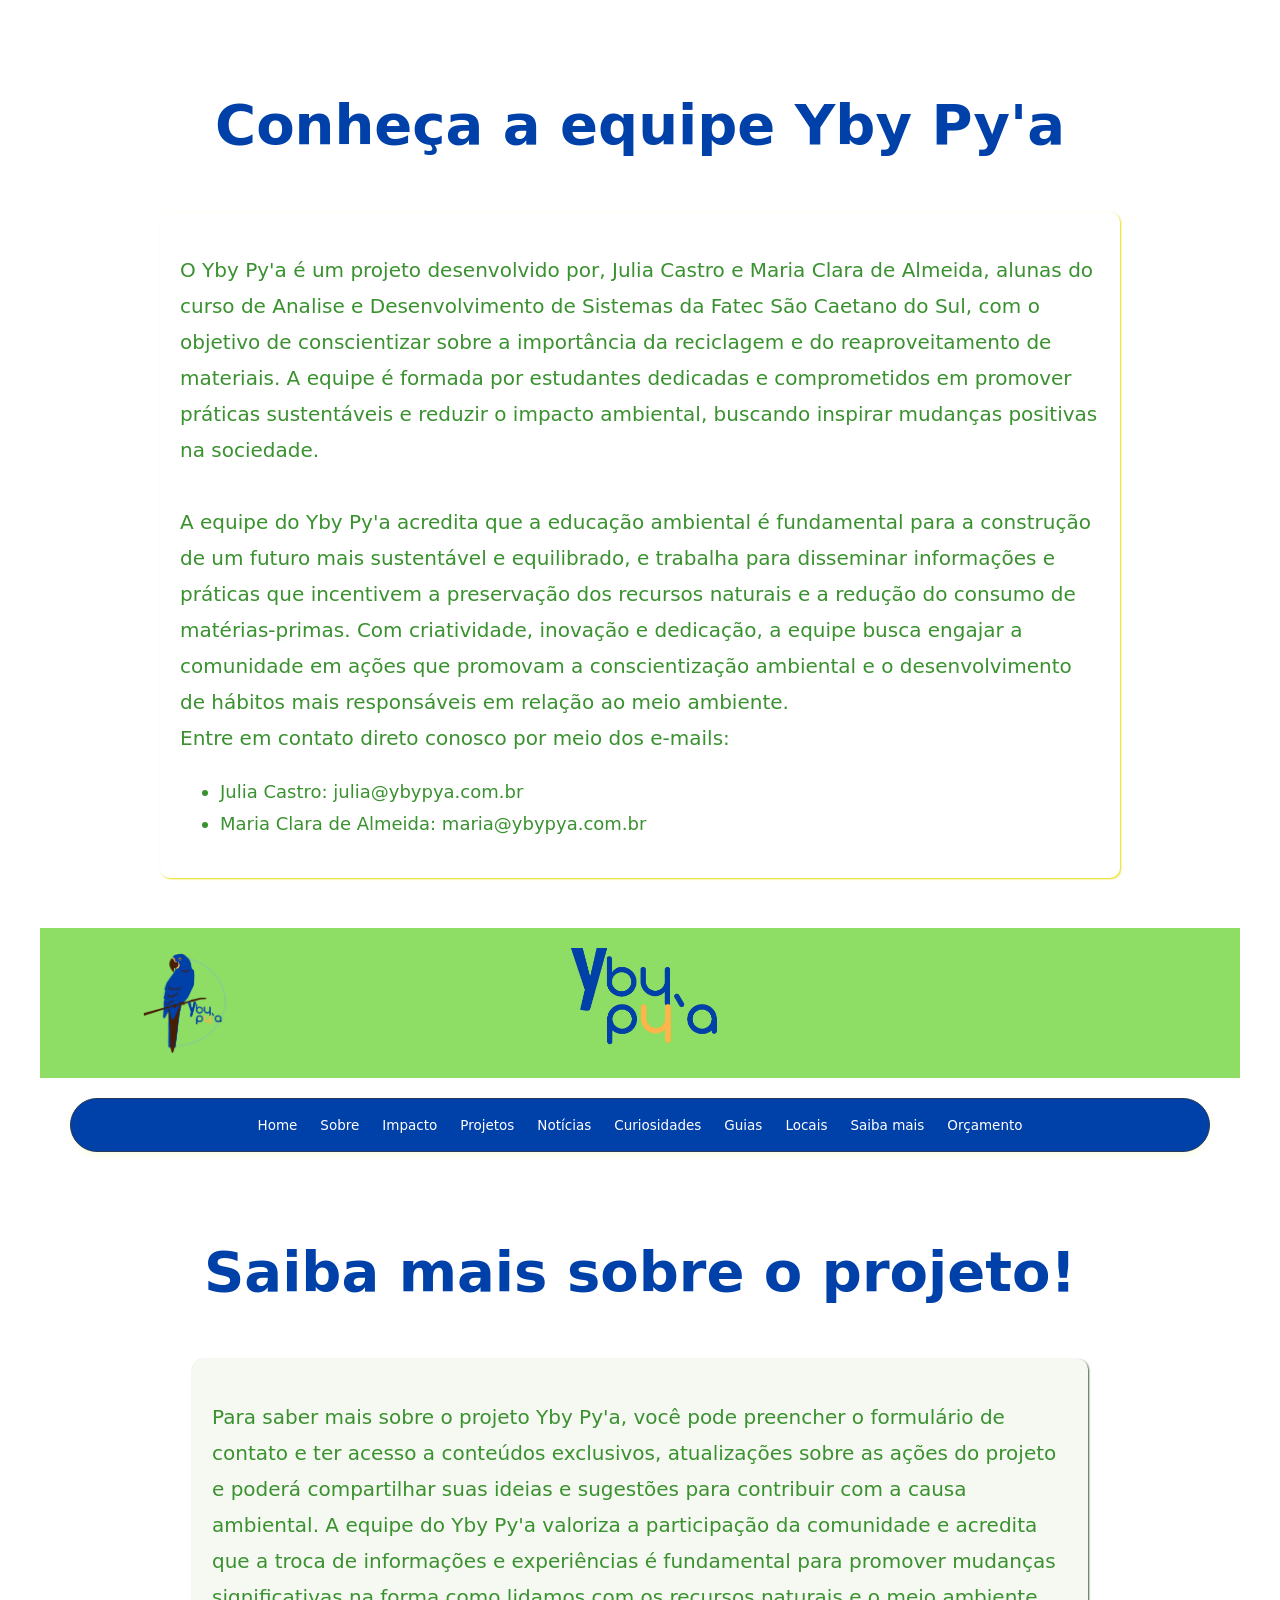
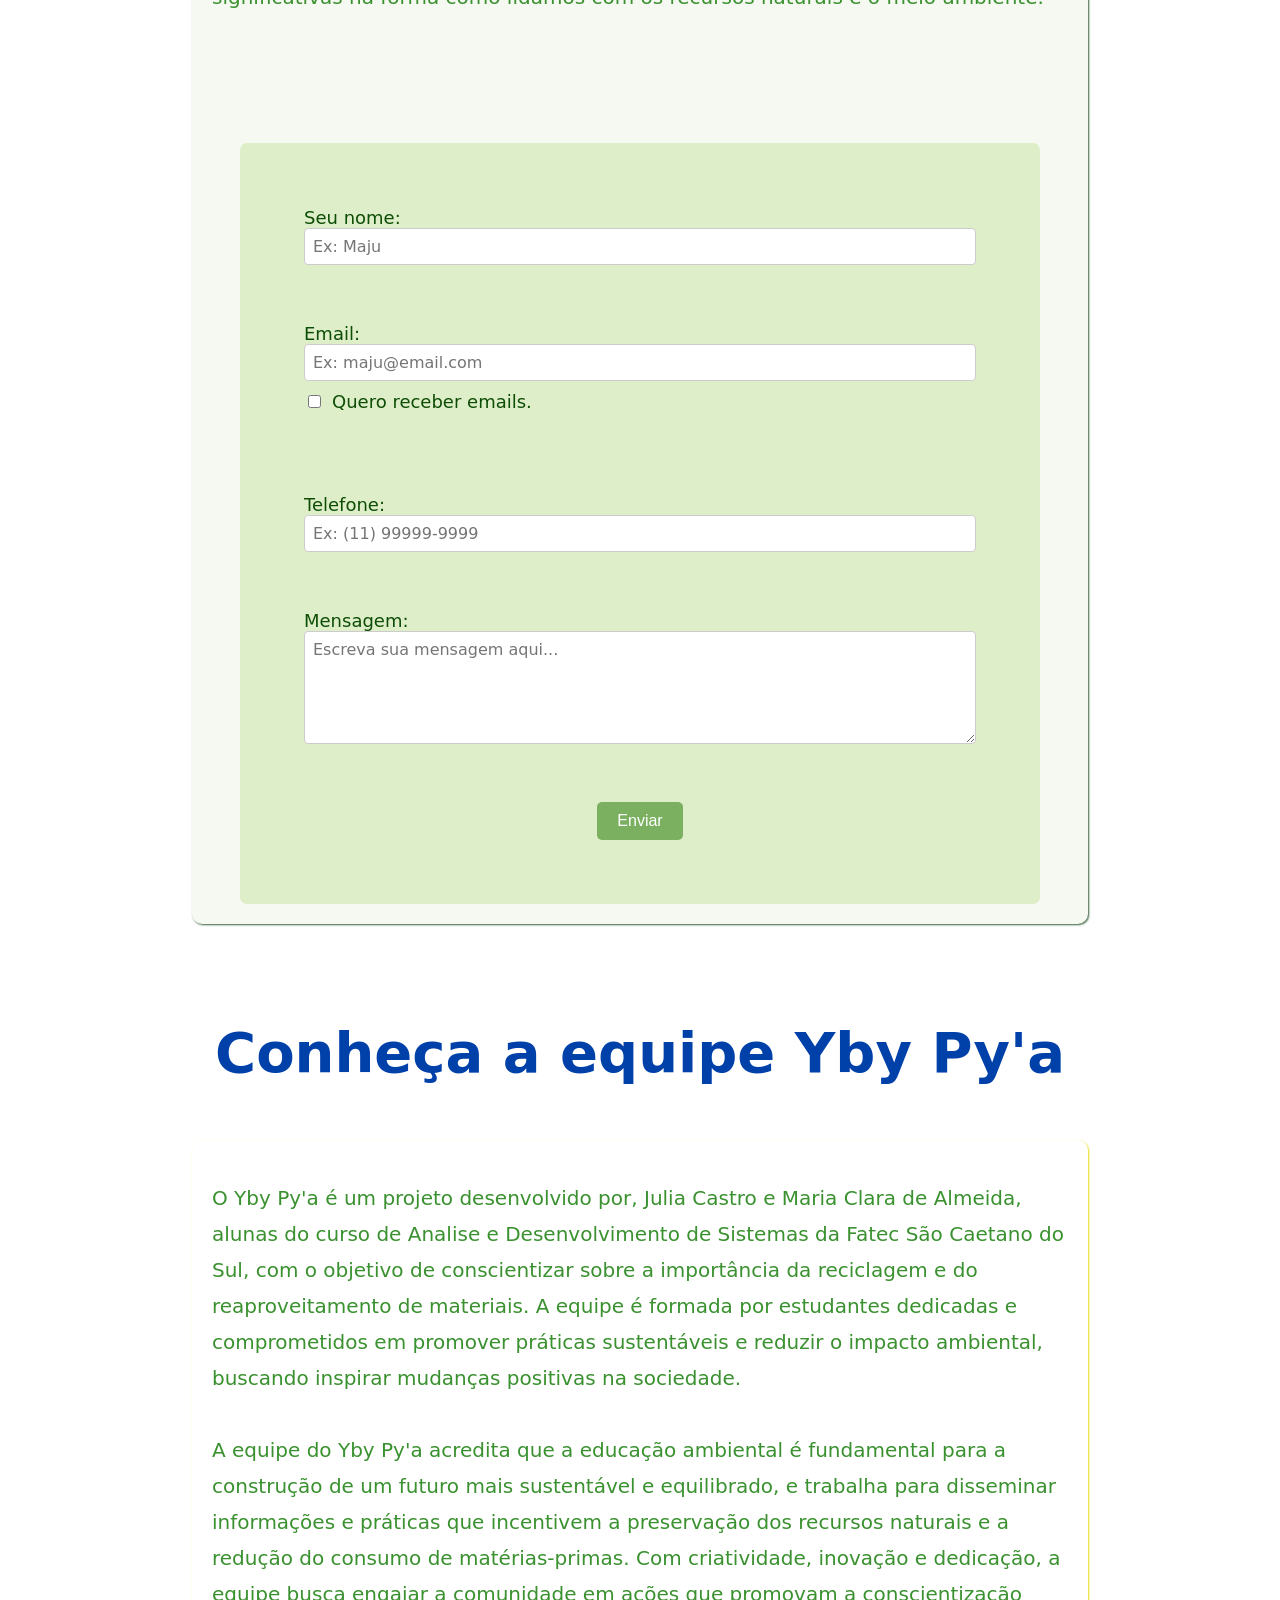
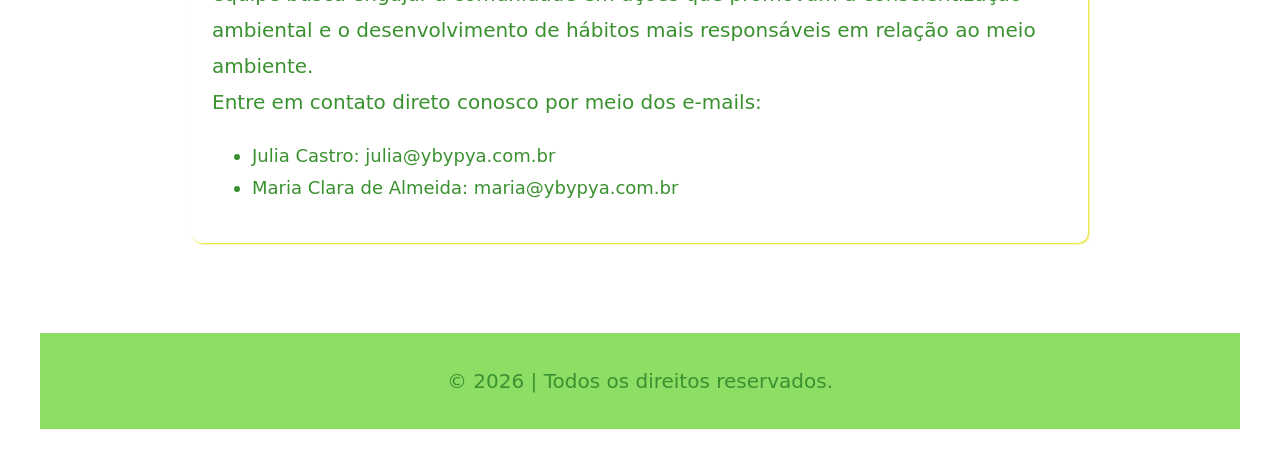
==== commit 858db5bf: "formulario complto e css mudado com responsividade na navbar" ====
--- a/contato.html
+++ b/contato.html
@@ -177,7 +177,7 @@
 
        <dialog id="myModal" aria-modal="true" aria-labelledby="modalTitle">
             <h2 id="modalTitle">Formulário enviado!</h2>
-            <p>Obrigado por participar do Yby Py'a. Em breve você receberá novidades sobre o projeto!.</p>
+            <p>Obrigado por participar do Yby Py'a. Em breve você receberá novidades sobre o projeto!</p>
             <button id="closeModal" type="button">Fechar</button>
         </dialog>
         </main>
--- a/css/contato.css
+++ b/css/contato.css
@@ -17,9 +17,6 @@
     overflow-x: hidden;
 }
 
-/* ==========================================================================
-   CABEÇALHO
-   ========================================================================== */
 header {
     background-color: #8edd65;
     text-align: center;
@@ -49,14 +46,12 @@
     justify-self: center;
 }
 
-/* ==========================================================================
-   NAVEGAÇÃO (.navbar)
-   ========================================================================== */
 .navbar {
     position: relative;
-    width: 80%;   
+    width: 90%;   
+    max-width: 1280px;
     margin: 20px auto;    
-    padding: 15px 20px;
+    padding: 12px 16px;
     background-color: #0040a9;
     border-radius: 60px;
     backdrop-filter: blur(10px);
@@ -70,16 +65,17 @@
     display: flex;
     justify-content: center;
     align-items: center;      
-    gap: 10px;
+    gap: 6px;
     margin: 0;
     padding: 0;
     list-style: none;
+    flex-wrap: nowrap;
 }
 
 .navbar a {
     display: block;
-    padding: 10px 20px;
-    font-size: 16px;
+    padding: 8px 14px;
+    font-size: 15px;
     line-height: normal;
     color: #fff;
     text-decoration: none;
@@ -88,6 +84,7 @@
     text-align: center;
     background: none;       
     transition: color 0.3s ease, transform 0.3s ease;
+    white-space: nowrap;
 }
 
 .navbar a:hover,
@@ -121,9 +118,6 @@
     pointer-events: none;
 }
 
-/* ==========================================================================
-   CONTEÚDO PRINCIPAL E TIPOGRAFIA (UNIDADES RELATIVAS REM/EM)
-   ========================================================================== */
 main {
     padding: 2.5rem;
 }
@@ -162,9 +156,6 @@
     line-height: 1.5;
 }
 
-/* ==========================================================================
-   SEÇÕES E CARDS (.saibamais, .equipe)
-   ========================================================================== */
 .saibamais {
     background-color: #f6f9f2;
     font-size: 1.25rem;
@@ -204,9 +195,6 @@
     box-shadow: 2px 4px 8px #e4dd0b;
 }
 
-/* ==========================================================================
-   FORMULÁRIO (.formulario, .contato)
-   ========================================================================== */
 .formulario,
 .contato {
     border-radius: 0.4375rem;
@@ -275,9 +263,6 @@
     font-size: 1.125rem;
 }
 
-/* ==========================================================================
-   MODAL / DIALOG
-   ========================================================================== */
 dialog {
     border: none;
     border-radius: 0.5rem;
@@ -313,9 +298,6 @@
     background-color: #2d7a2d;
 }
 
-/* ==========================================================================
-   RODAPÉ
-   ========================================================================== */
 footer {
     background-color: #8edd65;
     color: white;
@@ -328,11 +310,87 @@
     font-size: 1rem;
 }
 
-/* ==========================================================================
-   MEDIA QUERIES (RESPONSIVIDADE COMPLETA)
-   ========================================================================== */
-
-/* 1. CELULAR (MÁXIMO 600px) */
+@media (min-width: 1024px) and (max-width: 1400px) {
+    .navbar {
+        width: 95%;
+        max-width: 1250px;
+        padding: 10px 12px;
+    }
+
+    .navbar ul {
+        gap: 3px;
+        flex-wrap: nowrap;
+    }
+
+    .navbar a {
+        padding: 8px 10px;
+        font-size: 13.5px;
+    }
+}
+
+@media (min-width: 601px) and (max-width: 1023px) {
+    header {
+        grid-template-columns: 1fr 1fr;
+        gap: 1rem;
+        padding: 1.25rem;
+    }
+
+    .logo {
+        grid-column: 1;
+        justify-self: center;
+        max-width: 13.75rem;
+        height: auto;
+    }
+
+    .slogan {
+        grid-column: 2;
+        justify-self: center;
+        max-width: 13.75rem;
+        height: auto;
+    }
+
+    main {
+        padding: 1.875rem 1.25rem;
+    }
+
+    h1 {
+        font-size: 2.5rem;
+    }
+
+    .navbar {
+        width: 96%;
+        padding: 10px 8px;
+        border-radius: 35px;
+    }
+
+    .navbar ul {
+        flex-wrap: wrap;
+        gap: 4px;
+    }
+
+    .navbar a {
+        padding: 6px 10px;
+        font-size: 13px;
+    }
+
+    .indicador {
+        display: none;
+    }
+
+    .saibamais,
+    .equipe {
+        width: 90%;
+        padding: 1.25rem;
+        margin: 2rem auto;
+    }
+
+    .formulario,
+    .contato {
+        width: 90%;
+        padding: 1.25rem;
+    }
+}
+
 @media (max-width: 600px) {
     header {
         grid-template-columns: 1fr;
@@ -357,35 +415,16 @@
         margin: 1rem 0;
     }
 
-    h2 {
-        font-size: 1.35rem;
-    }
-
-    p {
-        font-size: 1rem;
-        line-height: 1.6;
-    }
-
-    ul {
-        font-size: 0.9375rem;
-        line-height: 1.6;
-        padding-left: 1.25rem;
-    }
-
     .navbar {
         width: 100%;
         margin: 0.75rem auto;
-        padding: 0.625rem 0.5rem;
-        border-radius: 1.25rem;
+        padding: 8px 6px;
+        border-radius: 20px;
     }
 
     .navbar ul {
-        display: flex;
         flex-wrap: wrap;
-        justify-content: center;
-        align-items: center;
-        gap: 0.375rem;
-        width: 100%;
+        gap: 4px;
     }
 
     .navbar li {
@@ -394,10 +433,9 @@
     }
 
     .navbar a {
-        padding: 0.5rem 0.625rem;
-        font-size: 0.8125rem;
-        border-radius: 0.75rem;
-        white-space: nowrap;
+        padding: 6px 8px;
+        font-size: 12px;
+        border-radius: 12px;
     }
 
     .indicador {
@@ -405,203 +443,16 @@
     }
 
     .saibamais,
-    .equipe,
-    article {
+    .equipe {
         width: 100%;
         margin: 1.5rem auto;
         padding: 1rem;
         flex-direction: column;
-        align-items: stretch;
-        gap: 1rem;
-    }
-
-    .formulario,
-    .contato,
-    form#formContato {
-        width: 100%;
-        padding: 1rem;
-        box-sizing: border-box;
-    }
-
-    input.resp,
-    textarea.resp,
-    .resp,
-    form input[type="text"],
-    form input[type="email"],
-    form input[type="tel"],
-    form textarea {
-        width: 100%;
-        padding: 0.625rem;
-        font-size: 1rem;
-        box-sizing: border-box;
-    }
-
-    .botao {
-        width: 100%;
-        padding: 0.75rem;
-        font-size: 1rem;
-    }
-}
-
-/* 2. TABLET (601px A 1024px) */
-@media (min-width: 601px) and (max-width: 1024px) {
-    header {
-        grid-template-columns: 1fr 1fr;
-        gap: 1rem;
-        padding: 1.25rem;
-    }
-
-    .logo {
-        grid-column: 1;
-        justify-self: center;
-        max-width: 13.75rem;
-        height: auto;
-    }
-
-    .slogan {
-        grid-column: 2;
-        justify-self: center;
-        max-width: 13.75rem;
-        height: auto;
-    }
-
-    main {
-        padding: 1.875rem 1.25rem;
-    }
-
-    h1 {
-        font-size: 2.5rem;
-    }
-
-    p {
-        font-size: 1.125rem;
-        line-height: 1.7;
-    }
-
-    ul {
-        font-size: 1rem;
-        line-height: 1.7;
-    }
-
-    .navbar {
-        width: 95%;
-        padding: 0.75rem 0.5rem;
-        border-radius: 2rem;
-    }
-
-    .navbar ul {
-        display: flex;
-        flex-wrap: wrap;
-        justify-content: center;
-        gap: 0.375rem;
-    }
-
-    .navbar a {
-        padding: 0.5rem 0.625rem;
-        font-size: 0.875rem;
-    }
-
-    .saibamais,
-    .equipe {
-        width: 90%;
-        padding: 1.25rem;
-        margin: 2rem auto;
-    }
-
-    .formulario,
-    .contato {
-        width: 90%;
-        padding: 1.25rem;
-    }
-
-    input.resp,
-    textarea.resp,
-    .resp {
-        width: 100%;
-    }
-}
-
-/* 3. NOTEBOOKS E MONITORES INTERMEDIÁRIOS (1025px A 1366px) - CORREÇÃO DA NAVBAR */
-@media (min-width: 1025px) and (max-width: 1366px) {
-    .navbar {
-        width: 90%;
-        max-width: 100%;
-        padding: 12px 15px;
-    }
-
-    .navbar ul {
-        gap: 4px;
-    }
-
-    .navbar a {
-        padding: 8px 12px;
-        font-size: 0.9rem;
-    }
-}
-
-/* 4. DESKTOP TELA GRANDE (ACIMA DE 1366px) */
-@media (min-width: 1367px) {
-    header {
-        grid-template-columns: 1fr 1fr 1fr;
-        padding: 1.25rem 2.5rem;
-    }
-
-    .logo {
-        grid-column: 1;
-        justify-self: start;
-    }
-
-    .slogan {
-        grid-column: 2;
-        justify-self: center;
-    }
-
-    main {
-        padding: 2.5rem;
-    }
-
-    h1 {
-        font-size: 3.5rem;
-    }
-
-    p {
-        font-size: 1.25rem;
-    }
-
-    .navbar {
-        width: 85%;
-        max-width: 80rem;
-    }
-
-    .navbar ul {
-        display: flex;
-        flex-wrap: nowrap;
-        justify-content: center;
-        gap: 0.625rem;
-    }
-
-    .navbar a {
-        padding: 0.625rem 1.25rem;
-        font-size: 1rem;
-    }
-
-    .saibamais,
-    .equipe {
-        width: 80%;
-        max-width: 68.75rem;
     }
 
     .formulario,
     .contato {
         width: 100%;
-        max-width: 800px;
-        margin: 0 auto;
-        padding: 2rem;
-    }
-
-    input.resp,
-    textarea.resp,
-    .resp {
-        width: 100%;
-    }
-}+        padding: 1rem;
+    }
+}
--- a/css/contato.css
+++ b/css/contato.css
@@ -17,9 +17,6 @@
     overflow-x: hidden;
 }
 
-/* ==========================================================================
-   CABEÇALHO
-   ========================================================================== */
 header {
     background-color: #8edd65;
     text-align: center;
@@ -49,14 +46,12 @@
     justify-self: center;
 }
 
-/* ==========================================================================
-   NAVEGAÇÃO (.navbar)
-   ========================================================================== */
 .navbar {
     position: relative;
-    width: 80%;   
+    width: 90%;   
+    max-width: 1280px;
     margin: 20px auto;    
-    padding: 15px 20px;
+    padding: 12px 16px;
     background-color: #0040a9;
     border-radius: 60px;
     backdrop-filter: blur(10px);
@@ -70,16 +65,17 @@
     display: flex;
     justify-content: center;
     align-items: center;      
-    gap: 10px;
+    gap: 6px;
     margin: 0;
     padding: 0;
     list-style: none;
+    flex-wrap: nowrap;
 }
 
 .navbar a {
     display: block;
-    padding: 10px 20px;
-    font-size: 16px;
+    padding: 8px 14px;
+    font-size: 15px;
     line-height: normal;
     color: #fff;
     text-decoration: none;
@@ -88,6 +84,7 @@
     text-align: center;
     background: none;       
     transition: color 0.3s ease, transform 0.3s ease;
+    white-space: nowrap;
 }
 
 .navbar a:hover,
@@ -121,9 +118,6 @@
     pointer-events: none;
 }
 
-/* ==========================================================================
-   CONTEÚDO PRINCIPAL E TIPOGRAFIA (UNIDADES RELATIVAS REM/EM)
-   ========================================================================== */
 main {
     padding: 2.5rem;
 }
@@ -162,9 +156,6 @@
     line-height: 1.5;
 }
 
-/* ==========================================================================
-   SEÇÕES E CARDS (.saibamais, .equipe)
-   ========================================================================== */
 .saibamais {
     background-color: #f6f9f2;
     font-size: 1.25rem;
@@ -204,9 +195,6 @@
     box-shadow: 2px 4px 8px #e4dd0b;
 }
 
-/* ==========================================================================
-   FORMULÁRIO (.formulario, .contato)
-   ========================================================================== */
 .formulario,
 .contato {
     border-radius: 0.4375rem;
@@ -275,9 +263,6 @@
     font-size: 1.125rem;
 }
 
-/* ==========================================================================
-   MODAL / DIALOG
-   ========================================================================== */
 dialog {
     border: none;
     border-radius: 0.5rem;
@@ -313,9 +298,6 @@
     background-color: #2d7a2d;
 }
 
-/* ==========================================================================
-   RODAPÉ
-   ========================================================================== */
 footer {
     background-color: #8edd65;
     color: white;
@@ -328,11 +310,87 @@
     font-size: 1rem;
 }
 
-/* ==========================================================================
-   MEDIA QUERIES (RESPONSIVIDADE COMPLETA)
-   ========================================================================== */
-
-/* 1. CELULAR (MÁXIMO 600px) */
+@media (min-width: 1024px) and (max-width: 1400px) {
+    .navbar {
+        width: 95%;
+        max-width: 1250px;
+        padding: 10px 12px;
+    }
+
+    .navbar ul {
+        gap: 3px;
+        flex-wrap: nowrap;
+    }
+
+    .navbar a {
+        padding: 8px 10px;
+        font-size: 13.5px;
+    }
+}
+
+@media (min-width: 601px) and (max-width: 1023px) {
+    header {
+        grid-template-columns: 1fr 1fr;
+        gap: 1rem;
+        padding: 1.25rem;
+    }
+
+    .logo {
+        grid-column: 1;
+        justify-self: center;
+        max-width: 13.75rem;
+        height: auto;
+    }
+
+    .slogan {
+        grid-column: 2;
+        justify-self: center;
+        max-width: 13.75rem;
+        height: auto;
+    }
+
+    main {
+        padding: 1.875rem 1.25rem;
+    }
+
+    h1 {
+        font-size: 2.5rem;
+    }
+
+    .navbar {
+        width: 96%;
+        padding: 10px 8px;
+        border-radius: 35px;
+    }
+
+    .navbar ul {
+        flex-wrap: wrap;
+        gap: 4px;
+    }
+
+    .navbar a {
+        padding: 6px 10px;
+        font-size: 13px;
+    }
+
+    .indicador {
+        display: none;
+    }
+
+    .saibamais,
+    .equipe {
+        width: 90%;
+        padding: 1.25rem;
+        margin: 2rem auto;
+    }
+
+    .formulario,
+    .contato {
+        width: 90%;
+        padding: 1.25rem;
+    }
+}
+
 @media (max-width: 600px) {
     header {
         grid-template-columns: 1fr;
@@ -357,35 +415,16 @@
         margin: 1rem 0;
     }
 
-    h2 {
-        font-size: 1.35rem;
-    }
-
-    p {
-        font-size: 1rem;
-        line-height: 1.6;
-    }
-
-    ul {
-        font-size: 0.9375rem;
-        line-height: 1.6;
-        padding-left: 1.25rem;
-    }
-
     .navbar {
         width: 100%;
         margin: 0.75rem auto;
-        padding: 0.625rem 0.5rem;
-        border-radius: 1.25rem;
+        padding: 8px 6px;
+        border-radius: 20px;
     }
 
     .navbar ul {
-        display: flex;
         flex-wrap: wrap;
-        justify-content: center;
-        align-items: center;
-        gap: 0.375rem;
-        width: 100%;
+        gap: 4px;
     }
 
     .navbar li {
@@ -394,10 +433,9 @@
     }
 
     .navbar a {
-        padding: 0.5rem 0.625rem;
-        font-size: 0.8125rem;
-        border-radius: 0.75rem;
-        white-space: nowrap;
+        padding: 6px 8px;
+        font-size: 12px;
+        border-radius: 12px;
     }
 
     .indicador {
@@ -405,203 +443,16 @@
     }
 
     .saibamais,
-    .equipe,
-    article {
+    .equipe {
         width: 100%;
         margin: 1.5rem auto;
         padding: 1rem;
         flex-direction: column;
-        align-items: stretch;
-        gap: 1rem;
-    }
-
-    .formulario,
-    .contato,
-    form#formContato {
-        width: 100%;
-        padding: 1rem;
-        box-sizing: border-box;
-    }
-
-    input.resp,
-    textarea.resp,
-    .resp,
-    form input[type="text"],
-    form input[type="email"],
-    form input[type="tel"],
-    form textarea {
-        width: 100%;
-        padding: 0.625rem;
-        font-size: 1rem;
-        box-sizing: border-box;
-    }
-
-    .botao {
-        width: 100%;
-        padding: 0.75rem;
-        font-size: 1rem;
-    }
-}
-
-/* 2. TABLET (601px A 1024px) */
-@media (min-width: 601px) and (max-width: 1024px) {
-    header {
-        grid-template-columns: 1fr 1fr;
-        gap: 1rem;
-        padding: 1.25rem;
-    }
-
-    .logo {
-        grid-column: 1;
-        justify-self: center;
-        max-width: 13.75rem;
-        height: auto;
-    }
-
-    .slogan {
-        grid-column: 2;
-        justify-self: center;
-        max-width: 13.75rem;
-        height: auto;
-    }
-
-    main {
-        padding: 1.875rem 1.25rem;
-    }
-
-    h1 {
-        font-size: 2.5rem;
-    }
-
-    p {
-        font-size: 1.125rem;
-        line-height: 1.7;
-    }
-
-    ul {
-        font-size: 1rem;
-        line-height: 1.7;
-    }
-
-    .navbar {
-        width: 95%;
-        padding: 0.75rem 0.5rem;
-        border-radius: 2rem;
-    }
-
-    .navbar ul {
-        display: flex;
-        flex-wrap: wrap;
-        justify-content: center;
-        gap: 0.375rem;
-    }
-
-    .navbar a {
-        padding: 0.5rem 0.625rem;
-        font-size: 0.875rem;
-    }
-
-    .saibamais,
-    .equipe {
-        width: 90%;
-        padding: 1.25rem;
-        margin: 2rem auto;
-    }
-
-    .formulario,
-    .contato {
-        width: 90%;
-        padding: 1.25rem;
-    }
-
-    input.resp,
-    textarea.resp,
-    .resp {
-        width: 100%;
-    }
-}
-
-/* 3. NOTEBOOKS E MONITORES INTERMEDIÁRIOS (1025px A 1366px) - CORREÇÃO DA NAVBAR */
-@media (min-width: 1025px) and (max-width: 1366px) {
-    .navbar {
-        width: 90%;
-        max-width: 100%;
-        padding: 12px 15px;
-    }
-
-    .navbar ul {
-        gap: 4px;
-    }
-
-    .navbar a {
-        padding: 8px 12px;
-        font-size: 0.9rem;
-    }
-}
-
-/* 4. DESKTOP TELA GRANDE (ACIMA DE 1366px) */
-@media (min-width: 1367px) {
-    header {
-        grid-template-columns: 1fr 1fr 1fr;
-        padding: 1.25rem 2.5rem;
-    }
-
-    .logo {
-        grid-column: 1;
-        justify-self: start;
-    }
-
-    .slogan {
-        grid-column: 2;
-        justify-self: center;
-    }
-
-    main {
-        padding: 2.5rem;
-    }
-
-    h1 {
-        font-size: 3.5rem;
-    }
-
-    p {
-        font-size: 1.25rem;
-    }
-
-    .navbar {
-        width: 85%;
-        max-width: 80rem;
-    }
-
-    .navbar ul {
-        display: flex;
-        flex-wrap: nowrap;
-        justify-content: center;
-        gap: 0.625rem;
-    }
-
-    .navbar a {
-        padding: 0.625rem 1.25rem;
-        font-size: 1rem;
-    }
-
-    .saibamais,
-    .equipe {
-        width: 80%;
-        max-width: 68.75rem;
     }
 
     .formulario,
     .contato {
         width: 100%;
-        max-width: 800px;
-        margin: 0 auto;
-        padding: 2rem;
-    }
-
-    input.resp,
-    textarea.resp,
-    .resp {
-        width: 100%;
-    }
-}+        padding: 1rem;
+    }
+}
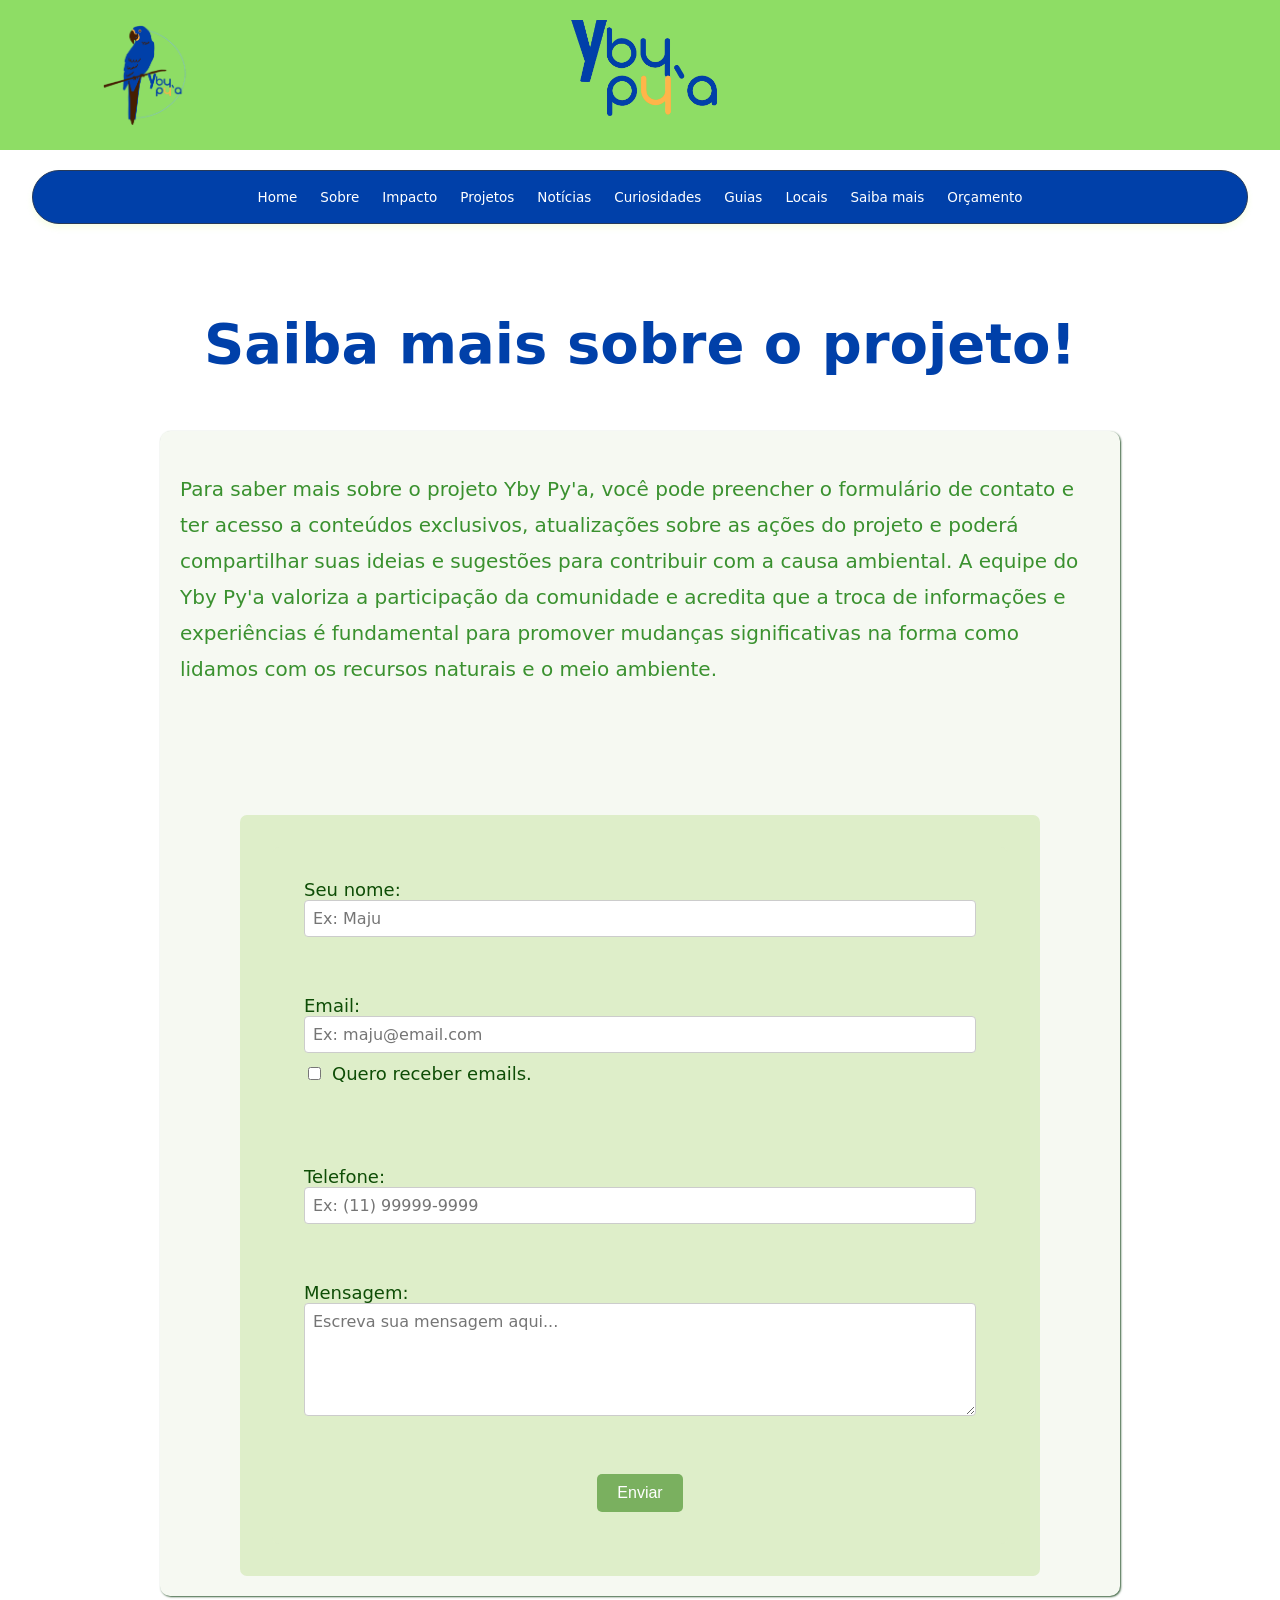
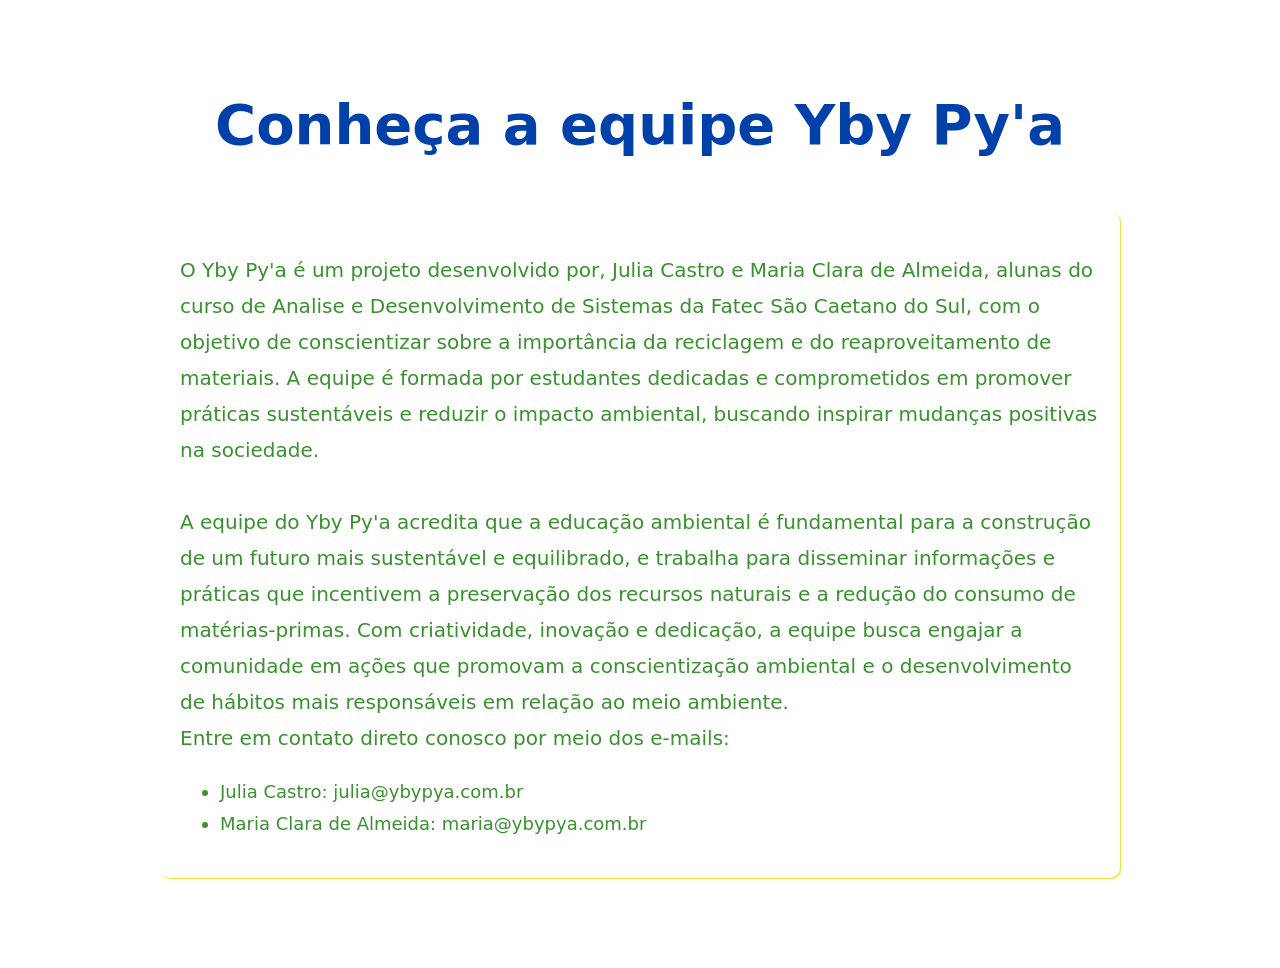
==== commit 3bccc3b4: "pgn saiba mais acertada" ====
--- a/contato.html
+++ b/contato.html
@@ -85,107 +85,7 @@
                 </ul>
             </div>
         </article>
-        <!DOCTYPE html>
-<html lang="pt-BR">
-<head>
-    <meta charset="UTF-8">
-    <meta name="viewport" content="width=device-width, initial-scale=1.0">
-    <title>Saiba mais</title>
-    <link rel="stylesheet" href="css/contato.css">
-    <link rel="icon" href="img/logo.png">
-</head>
-<body>
-    <header>
-        <img src="img/logo.png" alt="Logotipo do projeto Yby Py'a" class="logo">
-        <img src="img/slogan.png" alt="Slogan do projeto Yby Py'a" class="slogan">
-    </header>
 
-    <nav class="navbar" aria-label="Navegação principal">
-        <ul>
-            <li><a href="index.html">Home</a></li>
-            <li><a href="sobre.html">Sobre</a></li>
-            <li><a href="impacto.html">Impacto</a></li>
-            <li><a href="projetos.html">Projetos</a></li>
-            <li><a href="noticias.html">Notícias</a></li>
-            <li><a href="curiosidades.html">Curiosidades</a></li>
-            <li><a href="guias.html">Guias</a></li>
-            <li><a href="localizacao.html">Locais</a></li>
-            <li><a href="contato.html">Saiba mais</a></li>
-            <li><a href="orcamento.html">Orçamento</a></li>
-        </ul>
-        <div class="indicador"></div>
-    </nav>
-
-    <main>
-        <h1>Saiba mais sobre o projeto!</h1>
-        <article class="saibamais">
-            <div>
-                <p>
-                Para saber mais sobre o projeto Yby Py'a, você pode preencher o formulário de contato e ter acesso a conteúdos exclusivos, atualizações sobre as ações do projeto e poderá compartilhar suas ideias e sugestões para contribuir com a causa ambiental. A equipe do Yby Py'a valoriza a participação da comunidade e acredita que a troca de informações e experiências é fundamental para promover mudanças significativas na forma como lidamos com os recursos naturais e o meio ambiente.
-                </p>
-            </div>
-            <br><br>
-            <article class="formulario contato">
-                <div>
-                    <form id="formContato" class="contato">
-                        <label for="nome">
-                            Seu nome: <br>
-                            <input id="nome" class="resp" type="text" name="Nvisitante" maxlength="80" placeholder="Ex: Maju" required aria-required="true" pattern="[A-Za-zÀ-ÿ\s]+" title="Por favor, digite apenas letras e espaços no seu nome.">
-                        </label>
-                        <br><br>
-                        <label for="email">
-                            Email: <br>
-                            <input id="email" class="resp" type="email" name="email" maxlength="100" placeholder="Ex: maju@email.com" required aria-required="true" pattern="[a-zA-Z0-9._%+-]+@[a-zA-Z0-9.-]+\.[a-zA-Z]{2,}$" title="Insira um e-mail válido contendo '@' e domínio com ponto (ex: usuario@email.com).">
-                        </label>
-                        <label class="check" for="receberemails">
-                            <input id="receberemails" type="checkbox" name="receberemails" value="sim">
-                            Quero receber emails.
-                        </label>
-                        <br><br><br>
-                        <label for="telefone">
-                            Telefone: <br>
-                            <input id="telefone" class="resp" type="tel" name="telefone" maxlength="15" placeholder="Ex: (11) 99999-9999" pattern="^[0-9()\s\-]+$" title="Digite apenas números, DDD, parênteses e traços no telefone.">
-                        </label>
-                        <br><br>
-                        <label for="mensagem">
-                            Mensagem: <br>
-                            <textarea id="mensagem" class="resp" name="mensagem" rows="5" cols="50" placeholder="Escreva sua mensagem aqui..."></textarea>
-                        </label>
-                        <br><br>
-                        <button type="button" id="btnEnviar" class="botao">Enviar</button>
-                    </form>
-                </div>
-            </article>
-        </article>
-        <br>
-        <h1>Conheça a equipe Yby Py'a</h1>
-        <article class="equipe">
-            <div>
-                <p>
-                    O Yby Py'a é um projeto desenvolvido por, Julia Castro e Maria Clara de Almeida, alunas do curso de Analise e Desenvolvimento de Sistemas da Fatec São Caetano do Sul, com o objetivo de conscientizar sobre a importância da reciclagem e do reaproveitamento de materiais. A equipe é formada por estudantes dedicadas e comprometidos em promover práticas sustentáveis e reduzir o impacto ambiental, buscando inspirar mudanças positivas na sociedade.
-                    <br><br>
-                    A equipe do Yby Py'a acredita que a educação ambiental é fundamental para a construção de um futuro mais sustentável e equilibrado, e trabalha para disseminar informações e práticas que incentivem a preservação dos recursos naturais e a redução do consumo de matérias-primas. Com criatividade, inovação e dedicação, a equipe busca engajar a comunidade em ações que promovam a conscientização ambiental e o desenvolvimento de hábitos mais responsáveis em relação ao meio ambiente.
-                    <br>
-                    Entre em contato direto conosco por meio dos e-mails:
-                </p>
-                <ul>
-                    <li> Julia Castro: julia@ybypya.com.br </li>
-                    <li> Maria Clara de Almeida: maria@ybypya.com.br </li>
-                </ul>
-            </div>
-        </article>
-
-       <dialog id="myModal" aria-modal="true" aria-labelledby="modalTitle">
-            <h2 id="modalTitle">Formulário enviado!</h2>
-            <p>Obrigado por participar do Yby Py'a. Em breve você receberá novidades sobre o projeto!</p>
-            <button id="closeModal" type="button">Fechar</button>
-        </dialog>
-        </main>
-        <footer>
-            <p>
-                © 2026 | Todos os direitos reservados.
-            </p>
-        </footer>
 
         <!-- Script do Modal Embutido (Resolve 100% de erros de caminho e Regex no Railway) -->
         <script>
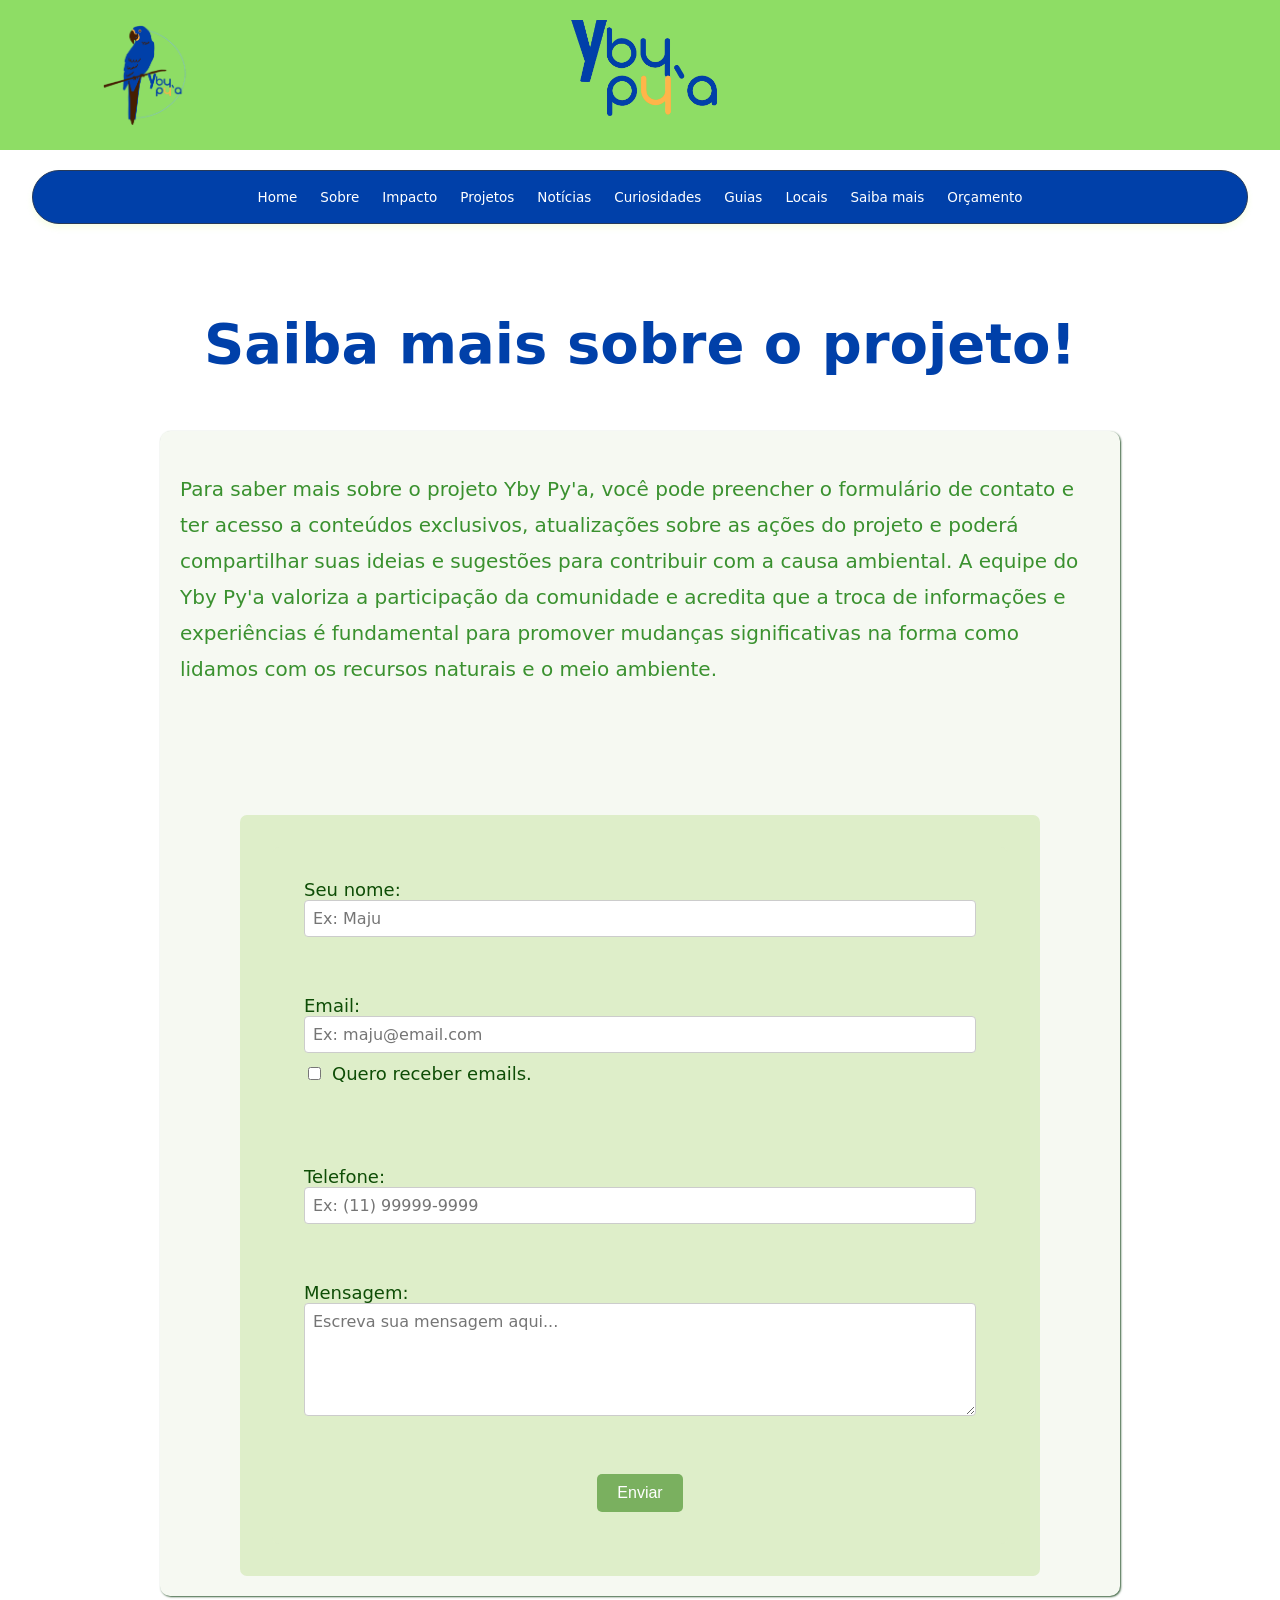
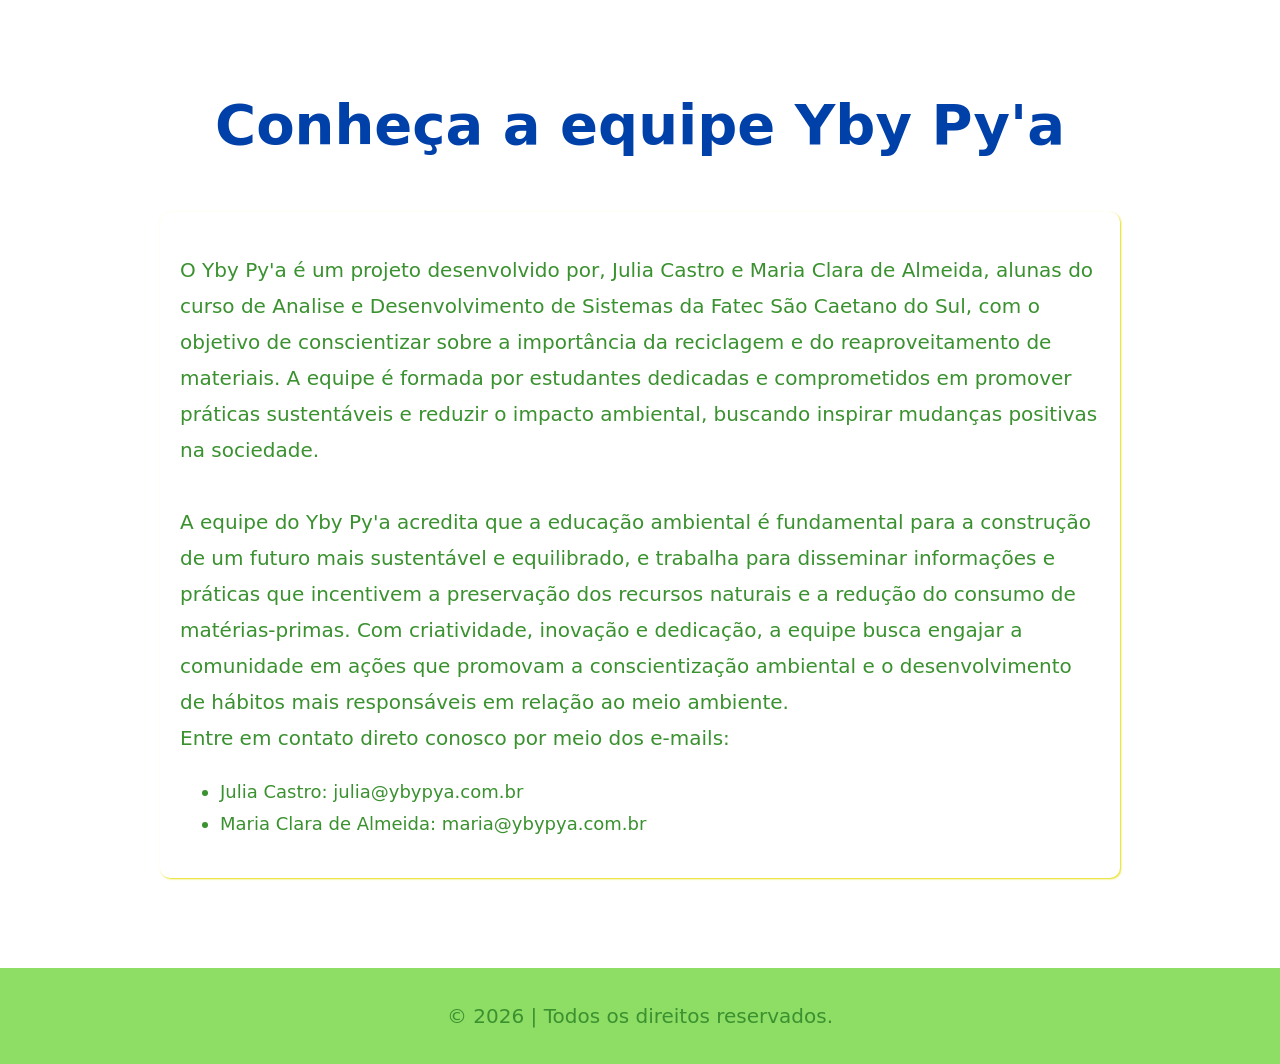
==== commit 90429d7c: "pgn saiba mais acertada agr sim" ====
--- a/contato.html
+++ b/contato.html
@@ -85,7 +85,17 @@
                 </ul>
             </div>
         </article>
-
+        <dialog id="myModal" aria-modal="true" aria-labelledby="modalTitle">
+            <h2 id="modalTitle">Formulário enviado!</h2>
+            <p>Obrigado por participar do Yby Py'a. Em breve você receberá novidades sobre o projeto!.</p>
+            <button id="closeModal" type="button">Fechar</button>
+        </dialog>
+    </main>
+    <footer>
+        <p>
+            © 2026 | Todos os direitos reservados.
+        </p>
+    </footer>
 
         <!-- Script do Modal Embutido (Resolve 100% de erros de caminho e Regex no Railway) -->
         <script>
